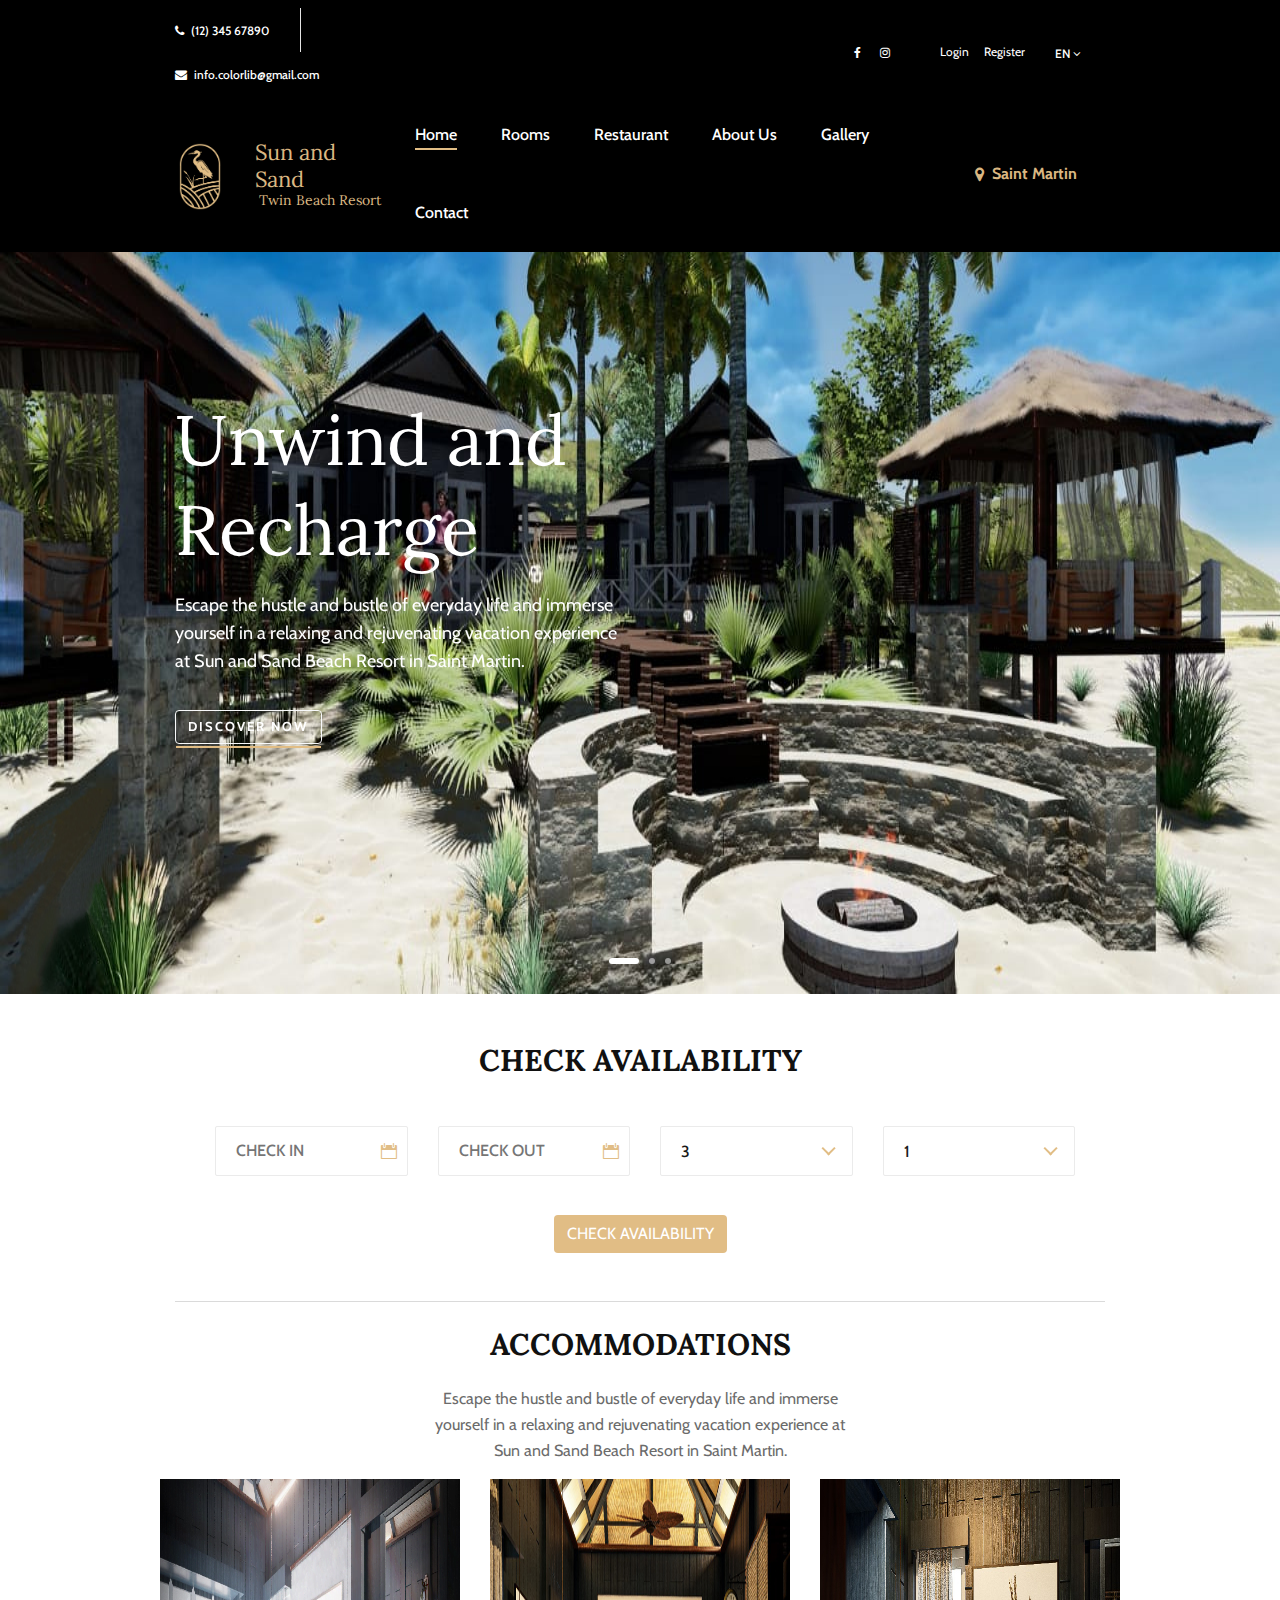
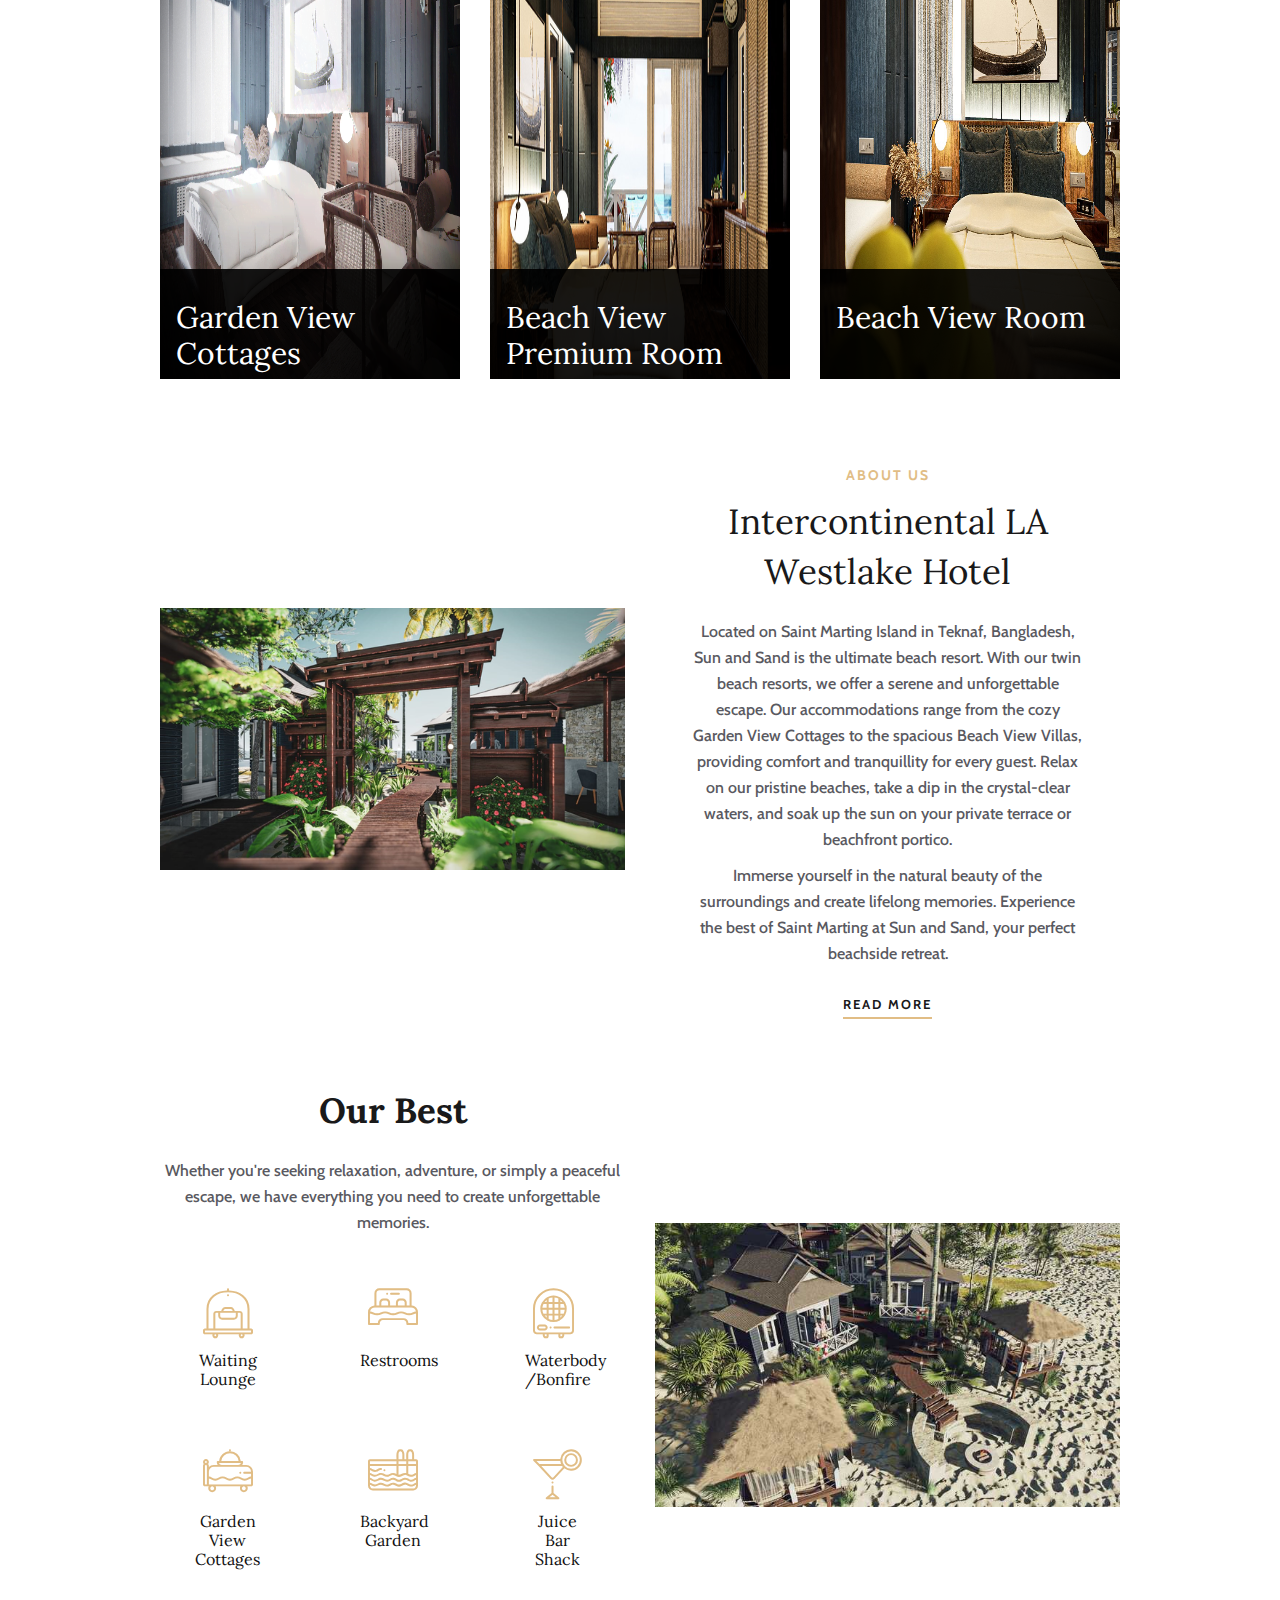
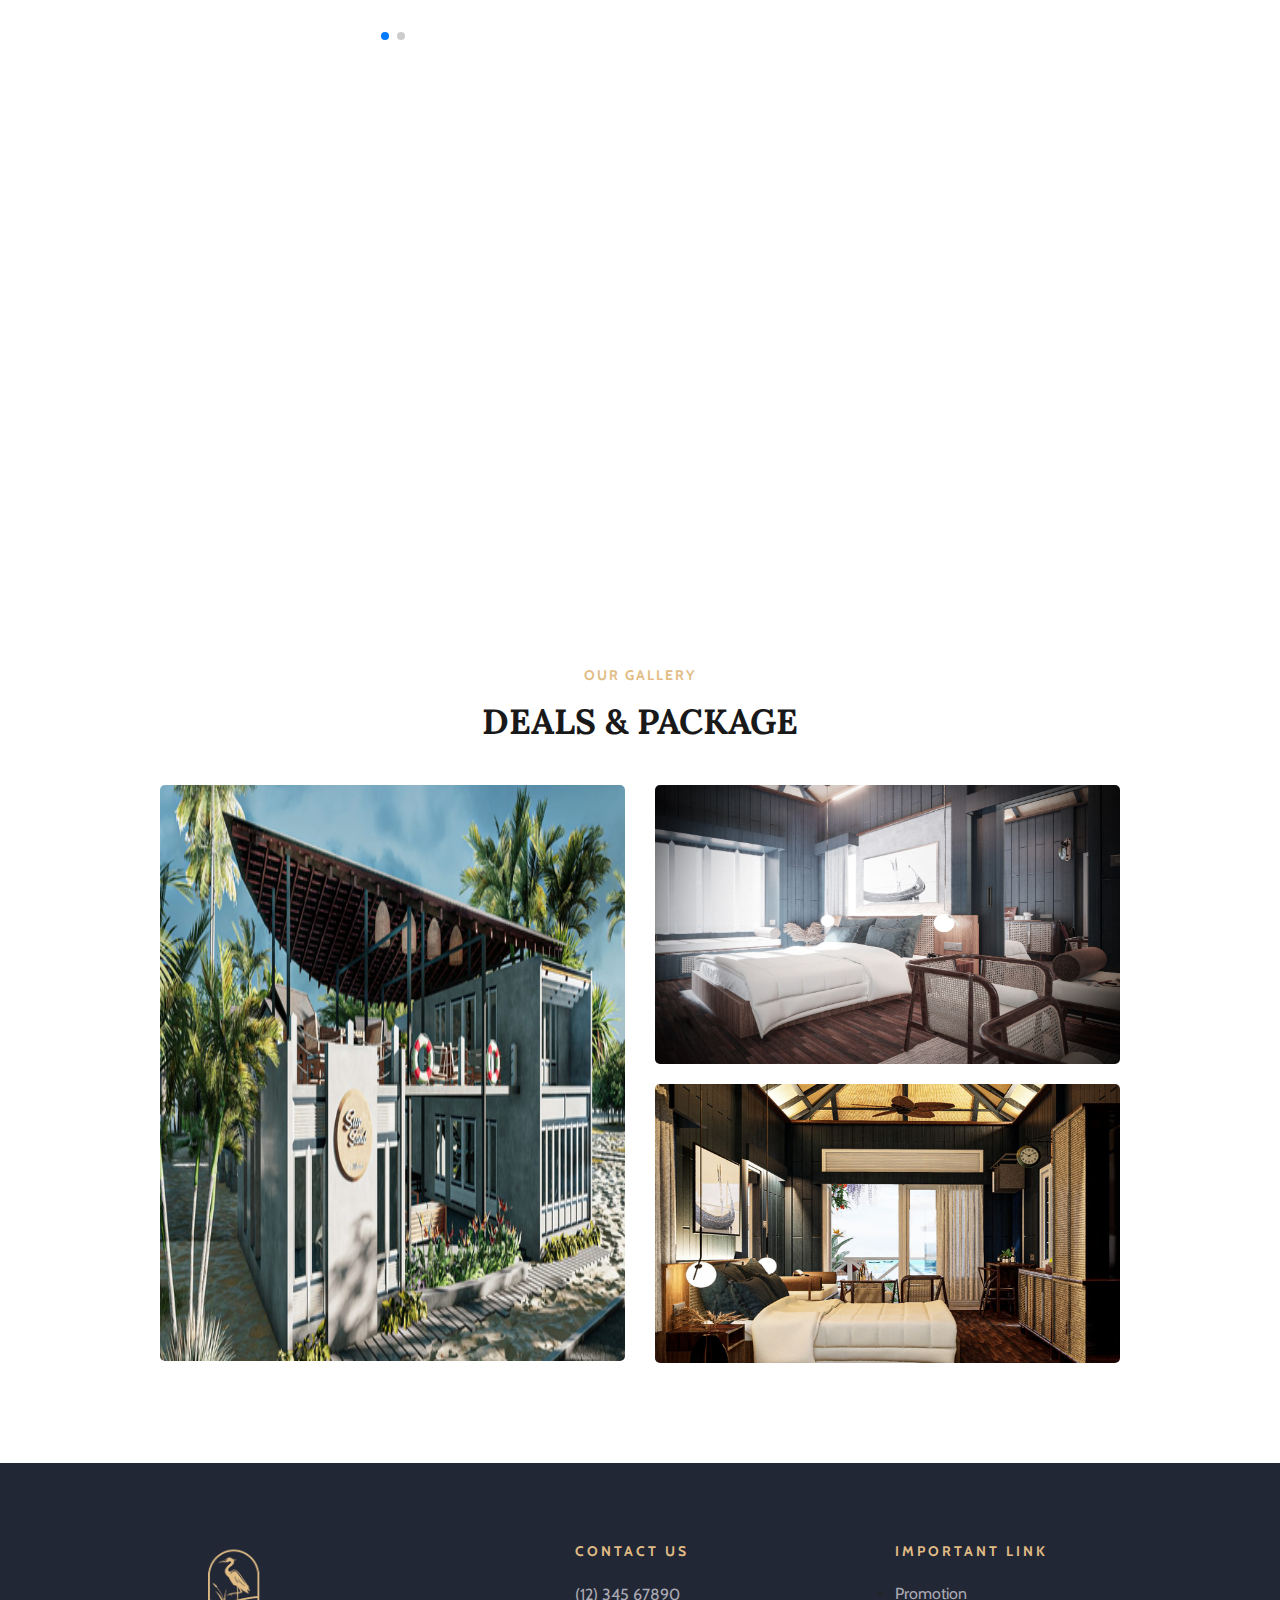
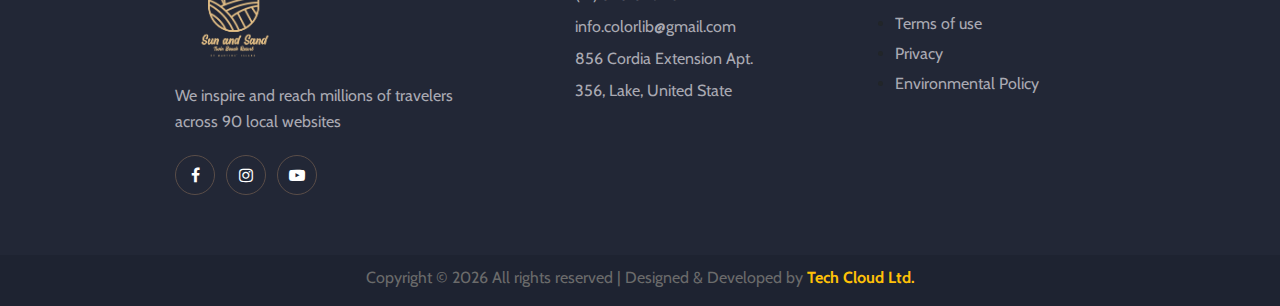
==== index.html @ b7272882 "first commit" ====
<!DOCTYPE html>
<html lang="zxx">
  <head>
    <meta charset="UTF-8" />
    <meta name="description" content="Sona Template" />
    <meta name="keywords" content="Sona, unica, creative, html" />
    <meta name="viewport" content="width=device-width, initial-scale=1.0" />
    <meta http-equiv="X-UA-Compatible" content="ie=edge" />
    <title>Sun & Sand</title>

    <!-- Favicon -->
    <link
      rel="icon"
      type="image/x-icon"
      href="img/LOGO-MAIN_All/LOGO-MAIN_Black2.png"
    />

    <!-- Google Font -->
    <link
      href="https://fonts.googleapis.com/css?family=Lora:400,700&display=swap"
      rel="stylesheet"
    />
    <link
      href="https://fonts.googleapis.com/css?family=Cabin:400,500,600,700&display=swap"
      rel="stylesheet"
    />

    <!-- Css Styles -->
    <link rel="stylesheet" href="css/bootstrap.min.css" type="text/css" />
    <link rel="stylesheet" href="css/font-awesome.min.css" type="text/css" />
    <link rel="stylesheet" href="css/elegant-icons.css" type="text/css" />
    <link rel="stylesheet" href="css/flaticon.css" type="text/css" />
    <link rel="stylesheet" href="css/owl.carousel.min.css" type="text/css" />
    <link rel="stylesheet" href="css/nice-select.css" type="text/css" />
    <link rel="stylesheet" href="css/jquery-ui.min.css" type="text/css" />
    <link rel="stylesheet" href="css/magnific-popup.css" type="text/css" />
    <link rel="stylesheet" href="css/slicknav.min.css" type="text/css" />
    <link rel="stylesheet" href="css/style.css" type="text/css" />

    <!-- Link Swiper's CSS -->
    <link
      rel="stylesheet"
      href="https://cdn.jsdelivr.net/npm/swiper@11/swiper-bundle.min.css"
    />
  </head>

  <body>
    <!-- Page Preloder -->
    <div id="preloder">
      <div class="loader"></div>
    </div>

    <!-- Offcanvas Menu Section Begin -->
    <div class="offcanvas-menu-overlay"></div>
    <div class="canvas-open">
      <i class="icon_menu"></i>
    </div>
    <div class="offcanvas-menu-wrapper">
      <div class="canvas-close">
        <i class="icon_close"></i>
      </div>
      <div class="search-icon search-switch">
        <i class="icon_search"></i>
      </div>
      <div class="header-configure-area">
        <div class="language-option">
          <span>EN <i class="fa fa-angle-down"></i></span>
          <div class="flag-dropdown">
            <ul>
              <li><a href="#">Zi</a></li>
              <li><a href="#">Fr</a></li>
            </ul>
          </div>
        </div>
        <a href="#" class="bk-btn">Booking Now</a>
      </div>
      <nav class="mainmenu mobile-menu">
        <ul>
          <li class="active"><a href="./index.html">Home</a></li>
          <li><a href="./rooms.html">Rooms</a></li>
          <li><a href="./restaurent.html">Restaurant</a></li>
          <li><a href="./about-us.html">About Us</a></li>
          <li><a href="./gallery.html">Gallery</a></li>
          <li><a href="./contact.html">Contact</a></li>
        </ul>
      </nav>
      <div id="mobile-menu-wrap"></div>
      <div class="top-social">
        <a href="#"><i class="fa fa-facebook"></i></a>

        <a href="#"><i class="fa fa-instagram"></i></a>
      </div>
      <ul class="top-widget">
        <li><i class="fa fa-phone"></i> (12) 345 67890</li>
        <li><i class="fa fa-envelope"></i> info.colorlib@gmail.com</li>
      </ul>
    </div>
    <!-- Offcanvas Menu Section End -->

    <!-- Header Section Begin -->
    <header id="header" class="header-section header">
      <div class="canvas-open">
        <i class="icon_menu"></i>
      </div>
      <div class="top-nav pt-2">
        <div class="container">
          <div
            class="row row-cols-1 row-cols-lg-3 justify-content-between align-items-center"
          >
            <div class="col">
              <ul class="tn-left">
                <li><i class="fa fa-phone"></i> (12) 345 67890</li>
                <li><i class="fa fa-envelope"></i> info.colorlib@gmail.com</li>
              </ul>
            </div>
            <div class="col text-center">
              <!-- <div class="logo">
                <a href="./index.html">
                  <img src="img/LOGO-MAIN_All/Icon 60x80-01.png" alt="" />
                </a>
              </div> -->
            </div>
            <div class="col">
              <div class="tn-right">
                <div class="top-social">
                  <a href="#"><i class="fa fa-facebook"></i></a>

                  <a href="#"><i class="fa fa-instagram"></i></a>
                </div>
                <!-- <a href="#" class="bk-btn">Booking Now</a> -->
                <div class="d-flex justify-content-between top-login">
                  <a href="#">Login</a>
                  <a href="#">Register</a>
                </div>
                <div class="language-option">
                  <span>EN <i class="fa fa-angle-down"></i></span>
                  <div class="flag-dropdown">
                    <ul>
                      <li><a href="#">Zi</a></li>
                      <li><a href="#">Fr</a></li>
                    </ul>
                  </div>
                </div>
              </div>
            </div>
          </div>
        </div>
      </div>
      <div class="menu-item">
        <div class="container">
          <div class="row align-items-center menu-container">
            <div class="col-xl-1 d-flex logo-section justify-content-center">
              <div class="logo">
                <a href="./index.html">
                  <img
                    src="img/LOGO-MAIN_All/Icon 60x80-01.png"
                    class="icon-logo"
                    alt=""
                  />
                </a>
              </div>
            </div>
           <div class="col-xl-2 text-logo">
            <a href="./index.html">
              <div class=" d-flex flex-column justify-content-center align-items-center">
               <h4>Sun and Sand</h4>
               <h6>Twin Beach Resort</h6>
              </div>
             </a>
           </div>
            <div class="col-xl-7 ">
              <div class="nav-menu">
                <nav class="mainmenu">
                  <ul>
                    <li class="active"><a href="./index.html">Home</a></li>
                    <li><a href="./rooms.html">Rooms</a></li>
                    <li><a href="./restaurent.html">Restaurant</a></li>
                    <li><a href="./about-us.html">About Us</a></li>
                    <li><a href="./gallery.html">Gallery</a></li>
                    <li><a href="./contact.html">Contact</a></li>
                  </ul>
                </nav>
              </div>
            </div>
            <div class="col-xl-2 location">
              <div class="nav-menu location  d-flex flex-column">
                
                <a href="#" class="d-flex flex-row align-items-center"><i class="fa fa-map-marker mr-2"></i>Saint Martin</a>
              </div>
            </div>
          </div>
        </div>
      </div>
      <!-- <div class="menu-item menu-item2 d-none">
        <div class="container">
          <div class="row align-items-center">
            <div class="col-lg-2">
              <div class="logo">
                <a href="./index.html">
                  <img src="img/LOGO-MAIN_All/Icon 60x80-01.png" alt="" />
                </a>
              </div>
            </div>
            <div class="col-lg-6 mx-auto">
              <div class="nav-menu">
                <nav class="mainmenu">
                  <ul>
                    <li class="active"><a href="./index.html">Home</a></li>
                    <li><a href="./rooms.html">Rooms</a></li>
                    <li><a href="./restaurent.html">Restaurant</a></li>
                    <li><a href="./about-us.html">About Us</a></li>
                    <li><a href="./gallery.html">Gallery</a></li>
                    <li><a href="./contact.html">Contact</a></li>
                  </ul>
                </nav>
              </div>
            </div>
            <div class="col-lg-3 booking-btn">
              <div class="nav-menu btn">
                <a href="#" class="bk-btn">Booking Now</a>
              </div>
            </div>
          </div>
        </div>
      </div> -->
    </header>
    <!-- Header End -->

    <!-- Hero Section Begin -->
    <section class="hero-section">
      <div class="container">
        <div class="row">
          <div class="col-lg-6">
            <div class="hero-text">
              <h1>Unwind and Recharge</h1>
              <p>
                Escape the hustle and bustle of everyday life and immerse
                yourself in a relaxing and rejuvenating vacation experience at
                Sun and Sand Beach Resort in Saint Martin.
              </p>
              <a href="#" class="primary-btn btn btn-outline-light">Discover Now</a>
            </div>
          </div>
        </div>
      </div>
      <div class="hero-slider owl-carousel">
        <div class="hs-item set-bg" data-setbg="img/hero/banner5.jpg"></div>
        <div class="hs-item set-bg" data-setbg="img/hero/banner4.jpg"></div>
        <div class="hs-item set-bg" data-setbg="img/hero/banner3.jpg"></div>
      </div>
    </section>
    <!-- Hero Section End -->

    <!-- CHECK AVAILABILITY Start -->
    <section class="available-section py-5 container">
      <div class="text-center">
        <!-- <i class="fa fa-check p-2 mb-3"></i> -->
        <h3 class="font-weight-bold">CHECK AVAILABILITY</h3>
      </div>

      <div class="room-booking pt-5">
        <form
          action="#"
          class="row row-cols-1 row-cols-sm-1 row-cols-md-2 row-cols-xl-4"
        >
          <div class="check-date col">
            <input
              type="text"
              placeholder="Check In"
              class="date-input"
              id="date-in"
            />
            <i class="icon_calendar pr-2"></i>
          </div>
          <div class="check-date col">
            <input
              type="text"
              placeholder="Check Out"
              class="date-input"
              id="date-out"
            />
            <i class="icon_calendar pr-2"></i>
          </div>
          <div class="select-option col">
            <select id="guest">
              <option value="">1</option>
              <option value="">2</option>
              <option selected value="">3</option>
            </select>
          </div>
          <div class="select-option col">
            <select id="room">
              <option value="">1</option>
              <option value="">2</option>
              <option value="">3</option>
            </select>
          </div>
        </form>
      </div>

      <div class="container pt-4">
        <div class="text-center">
          <button type="submit" class="btn check-btn text-center">
            CHECK AVAILABILITY
          </button>
        </div>
      </div>
    </section>
    <!-- CHECK AVAILABILITY End -->

    <!-- Services Section End -->
    <!-- <section class="services-section spad">
      <div class="container">
        <div class="row">
          <div class="col-lg-12">
            <div class="section-title">
              <span>What We Do</span>
              <h2>Discover Our Services</h2>
            </div>
          </div>
        </div>
        <div class="row">
          <div class="col-lg-4 col-sm-6">
            <div class="service-item">
              <i class="flaticon-036-parking"></i>
              <h4>Travel Plan</h4>
              <p>
                Lorem ipsum dolor sit amet, consectetur adipisicing elit, sed do
                eiusmod tempor incididunt ut labore et dolore magna.
              </p>
            </div>
          </div>
          <div class="col-lg-4 col-sm-6">
            <div class="service-item">
              <i class="flaticon-033-dinner"></i>
              <h4>Catering Service</h4>
              <p>
                Lorem ipsum dolor sit amet, consectetur adipisicing elit, sed do
                eiusmod tempor incididunt ut labore et dolore magna.
              </p>
            </div>
          </div>
          <div class="col-lg-4 col-sm-6">
            <div class="service-item">
              <i class="flaticon-026-bed"></i>
              <h4>Babysitting</h4>
              <p>
                Lorem ipsum dolor sit amet, consectetur adipisicing elit, sed do
                eiusmod tempor incididunt ut labore et dolore magna.
              </p>
            </div>
          </div>
          <div class="col-lg-4 col-sm-6">
            <div class="service-item">
              <i class="flaticon-024-towel"></i>
              <h4>Laundry</h4>
              <p>
                Lorem ipsum dolor sit amet, consectetur adipisicing elit, sed do
                eiusmod tempor incididunt ut labore et dolore magna.
              </p>
            </div>
          </div>
          <div class="col-lg-4 col-sm-6">
            <div class="service-item">
              <i class="flaticon-044-clock-1"></i>
              <h4>Hire Driver</h4>
              <p>
                Lorem ipsum dolor sit amet, consectetur adipisicing elit, sed do
                eiusmod tempor incididunt ut labore et dolore magna.
              </p>
            </div>
          </div>
          <div class="col-lg-4 col-sm-6">
            <div class="service-item">
              <i class="flaticon-012-cocktail"></i>
              <h4>Bar & Drink</h4>
              <p>
                Lorem ipsum dolor sit amet, consectetur adipisicing elit, sed do
                eiusmod tempor incididunt ut labore et dolore magna.
              </p>
            </div>
          </div>
        </div>
      </div>
    </section> -->
    <!-- Services Section End -->

    <!-- Home Room Section Begin -->
    <section class="hp-room-section mx-auto container">
      <div class="text-center room-content">
        <h3 class="font-weight-bold py-4">ACCOMMODATIONS</h3>
        <p class="col-md-8 col-lg-6 mx-auto">
          Escape the hustle and bustle of everyday life and immerse yourself in
          a relaxing and rejuvenating vacation experience at Sun and Sand Beach
          Resort in Saint Martin.
        </p>
      </div>
      <div class="">
        <div class="hp-room-items">
          <div class="row row-cols-1 row-cols-md-1 row-cols-lg-2 row-cols-xl-3">
            <div class="col h-100">
              <div
                class="hp-room-item mb-4 set-bg"
                data-setbg="img/room/room1.png"
              >
                <div class="hr-text pb-xl-5 px-3">
                  <h3>Garden View Cottages</h3>
                  <!-- <h2 class="pb-3">199$<span>/Pernight</span></h2> -->
                  <p class="text-center">
                    Experience true luxury in our Garden View Cottages. Each
                    cottage offers a comfortable stay with double beds and the
                    option to add guest beds for extra convenience. Enjoy the
                    tranquility of the backyard garden and indulge in the
                    attached semi-outdoor bathroom. Perfect for 2-4 guests,
                    these cottages provide a serene and relaxing escape.
                  </p>
                  <a href="room-details.html" class="primary-btn"
                    >More Details</a
                  >
                </div>
              </div>
            </div>
            <div class="col">
              <div
                class="hp-room-item mb-4 set-bg"
                data-setbg="img/room/r8.jpeg"
              >
                <div class="hr-text pb-xl-5 px-3">
                  <h3>Beach View Premium Room</h3>
                  <!-- <h2 class="pb-3">198$<span>/Pernight</span></h2> -->
                  <p class="text-center">
                    Step into paradise with our Beach View Premium Room. These
                    spacious villas are designed to provide the utmost comfort
                    and luxury. Relax in the king-sized beds, unwind in the
                    dedicated living area, and soak up the breathtaking views
                    from the terraces or beachfront porticos. The attached
                    semi-outdoor bathroom offers a unique and refreshing
                    experience. Ideal for 2-4 guests, our Beach View Villas
                    guarantee a memorable stay.
                  </p>
                  <a href="room-details.html" class="primary-btn"
                    >More Details</a
                  >
                </div>
              </div>
            </div>
            <div class="col">
              <div
                class="hp-room-item mb-4 set-bg"
                data-setbg="img/room/r6.jpeg"
              >
                <div class="hr-text pb-xl-5 px-3">
                  <h3>Beach View Room</h3>
                  <!-- <h2 class="pb-3">159$<span>/Pernight</span></h2> -->
                  <p class="text-center">
                    Step into paradise with our Beach View Room. These spacious
                    villas are designed to provide the utmost comfort and
                    luxury. Relax in the king-sized beds, unwind in the
                    dedicated living area, and soak up the breathtaking views
                    from the terraces or beachfront porticos. The attached
                    semi-outdoor bathroom offers a unique and refreshing
                    experience. Ideal for 2-4 guests, our Beach View Villas
                    guarantee a memorable stay.
                  </p>
                  <a href="room-details.html" class="primary-btn"
                    >More Details</a
                  >
                </div>
              </div>
            </div>

            <!-- <div class="col">
              <div
                class="hp-room-item mb-4 set-bg"
                data-setbg="img/room/room-b4.jpg"
              >
                <div class="hr-text pb-xl-5 px-3">
                  <h3>Cuttle Fish Shack</h3>
                  <h2 class="pb-3">299$<span>/Pernight</span></h2>
                  <p class="text-center">
                    Experience the charm and comfort of coastal living in our
                    Cuttle Fish Shack. This cozy accommodation not only offers a
                    reception area and a waiting lounge but also a restaurant
                    dining space for your convenience. With separate dry and wet
                    kitchens, it's perfect for satisfying your culinary needs.
                    Immerse yourself in the perfect blend of relaxation and
                    indulgence at our delightful seaside retreat.
                  </p>
                  <a href="room-details.html" class="primary-btn"
                    >More Details</a
                  >
                </div>
              </div>
            </div>
            <div class="col">
              <div
                class="hp-room-item mb-4 set-bg"
                data-setbg="img/room/room-b3.jpg"
              >
                <div class="hr-text pb-xl-5 px-3">
                  <h3>Juice Bar Shack</h3>
                  <h2 class="pb-3">198$<span>/Pernight</span></h2>
                  <p class="text-center">
                    Quench your thirst and revitalize your senses at our vibrant
                    Juice Bar Shack. Indulge in a variety of refreshing and
                    nutritious beverages made from the freshest ingredients.
                    Whether you're in need of a morning pick-me-up or a mid-day
                    refresher, our Juice Bar Shack is the perfect spot to
                    recharge and rejuvenate.
                  </p>
                  <a href="room-details.html" class="primary-btn"
                    >More Details</a
                  >
                </div>
              </div>
            </div>
            <div class="col">
              <div
                class="hp-room-item mb-4 set-bg"
                data-setbg="img/room/room-b4.jpg"
              >
                <div class="hr-text pb-xl-5 px-3">
                  <h3>Beachfront Amenities</h3>
                  <h2 class="pb-3">299$<span>/Pernight</span></h2>
                  <p class="text-center">
                    Immerse yourself in the beauty of our beachfront amenities.
                    From charming pavilions to picturesque photo-props, we have
                    created the perfect backdrop for your beachside escape. As
                    the sun sets, the night lighting adds a touch of enchantment
                    to the surroundings. Take a leisurely stroll amidst the
                    beautifully landscaped props and create lasting memories in
                    this idyllic setting.
                  </p>
                  <a href="room-details.html" class="primary-btn"
                    >More Details</a
                  >
                </div>
              </div>
            </div> -->
          </div>
        </div>
      </div>
    </section>
    <!-- Home Room Section End -->

    <!-- About Us Section Begin -->
    <section class="about-section spad">
      <div class="container p-0">
        <div class="row align-items-center">
          <div class="col-lg-6">
            <div class="about-pic">
              <div class="row">
                <div class="col-sm-12 w-100">
                  <div class="image-container">
                    <img
                      src="img/room/about.png "
                      alt="Your Image"
                      class="zoom-image"
                    />
                  </div>
                </div>
              </div>
            </div>
          </div>
          <div class="col-lg-6">
            <div class="about-text">
              <div class="section-title">
                <span>About Us</span>
                <h2>Intercontinental LA <br />Westlake Hotel</h2>
              </div>
              <p class="f-para">
                Located on Saint Marting Island in Teknaf, Bangladesh, Sun and
                Sand is the ultimate beach resort. With our twin beach resorts,
                we offer a serene and unforgettable escape. Our accommodations
                range from the cozy Garden View Cottages to the spacious Beach
                View Villas, providing comfort and tranquillity for every guest.
                Relax on our pristine beaches, take a dip in the crystal-clear
                waters, and soak up the sun on your private terrace or
                beachfront portico.
              </p>
              <p class="s-para">
                Immerse yourself in the natural beauty of the surroundings and
                create lifelong memories. Experience the best of Saint Marting
                at Sun and Sand, your perfect beachside retreat.
              </p>
              <a href="#" class="primary-btn about-btn">Read More</a>
            </div>
          </div>
        </div>
      </div>
    </section>
    <!-- About Us Section End -->

    <!-- Our Best Start  -->

    <section class="ourbest-section spad">
      <div class="container p-0">
        <div class="row align-items-center">
          <div class="col-lg-6">
            <div class="ourbest-text">
              <div class="section-title">
                <h2 class="font-weight-bold">Our Best</h2>
              </div>
              <p class="f-para">
                Whether you're seeking relaxation, adventure, or simply a
                peaceful escape, we have everything you need to create
                unforgettable memories.
              </p>

              <div>
                <!-- Swiper -->
                <div class="swiper mySwiper w-100">
                  <div class="swiper-wrapper mb-5">
                    <div class="swiper-slide">
                      <div class="row justify-content-between">
                        <div class="col-4">
                          <div class="service-item">
                            <i class="flaticon-001-luggage"></i>
                            <h6>Waiting Lounge</h6>
                          </div>
                        </div>
                        <div class="col-4">
                          <div class="service-item">
                            <i class="flaticon-026-bed"></i>
                            <h6>Restrooms</h6>
                          </div>
                        </div>
                        <div class="col-4">
                          <div class="service-item">
                            <i class="flaticon-008-heater"></i>
                            <h6>Waterbody /Bonfire</h6>
                          </div>
                        </div>
                        <div class="col-4">
                          <div class="service-item">
                            <i class="flaticon-043-room-service"></i>
                            <h6>Garden View Cottages</h6>
                          </div>
                        </div>
                        <div class="col-4">
                          <div class="service-item">
                            <i class="flaticon-007-swimming-pool"></i>
                            <h6>Backyard Garden</h6>
                          </div>
                        </div>
                        <div class="col-4">
                          <div class="service-item">
                            <i class="flaticon-012-cocktail"></i>
                            <h6>Juice Bar Shack</h6>
                          </div>
                        </div>
                      </div>
                    </div>
                    <div class="swiper-slide">
                      <div class="row">
                        <div class="col-4">
                          <div class="service-item">
                            <i class="flaticon-043-room-service"></i>
                            <h6>Beach View Villas</h6>
                          </div>
                        </div>
                        <div class="col-4">
                          <div class="service-item">
                            <i class="flaticon-026-bed"></i>
                            <h6>Double beds</h6>
                          </div>
                        </div>
                        <div class="col-4">
                          <div class="service-item">
                            <i class="flaticon-026-bed"></i>
                            <h6>King Sized beds</h6>
                          </div>
                        </div>
                        <div class="col-4">
                          <div class="service-item">
                            <i class="flaticon-017-sunbed"></i>
                            <h6>Beach front porticoes</h6>
                          </div>
                        </div>
                        <div class="col-4">
                          <div class="service-item">
                            <i class="flaticon-029-wifi"></i>
                            <h6>Wi-Fi Connectivity</h6>
                          </div>
                        </div>
                        <div class="col-4">
                          <div class="service-item">
                            <i class="flaticon-009-cctv"></i>
                            <h6>24/7 Security</h6>
                          </div>
                        </div>
                      </div>
                    </div>
                  </div>

                  <div class="swiper-pagination mt-4"></div>
                </div>
              </div>
            </div>
          </div>
          <div class="col-lg-6">
            <div class="ourbest-pic">
              <div class="row">
                <div class="col-sm-12 w-100">
                  <div class="image-container">
                    <img
                      src="img/room/best.jpeg"
                      alt="Your Image"
                      class="zoom-image"
                    />
                  </div>
                </div>
              </div>
            </div>
          </div>
        </div>
      </div>
    </section>
    <!-- Our Best End -->

    <!-- Video Section Start -->
    <section
      class="video-section set-bg mt-5"
      data-setbg="img/gallery/img1.jpg"
    >
      <div class="container pt-5">
        <div class="row">
          <div class="col-lg-12">
            <div class="video-text">
              <a
                href="https://www.youtube.com/watch?v=EzKkl64rRbM"
                class="play-btn video-popup"
              ></a>
            </div>
          </div>
        </div>
      </div>
    </section>

    <!-- Video Section End -->

    <!-- Gallery Section Begin -->
    <section class="gallery-section spad">
      <div class="container p-0">
        <div class="row">
          <div class="col-lg-12">
            <div class="section-title">
              <span>Our Gallery</span>
              <h2 class="font-weight-bold">DEALS & PACKAGE</h2>
            </div>
          </div>
        </div>
        <div class="row">
          <div class="col-lg-6">
            <div
              class="gallery-item large-item set-bg"
              data-setbg="img/room/r13.jpeg"
            >
              <div class="gi-text">
                <h3>Room Luxury</h3>
              </div>
            </div>
          </div>
          <div class="col-lg-6">
            <div class="gallery-item set-bg" data-setbg="img/room/r11.jpeg">
              <div class="gi-text">
                <h3>Room Luxury</h3>
              </div>
            </div>
            <div class="row">
              <div class="col-lg-12">
                <div class="gallery-item set-bg" data-setbg="img/room/r8.jpeg">
                  <div class="gi-text">
                    <h3>Room Luxury</h3>
                  </div>
                </div>
              </div>
            </div>
          </div>
        </div>
      </div>
    </section>
    <!-- Gallery Section End -->

    <!-- Footer Section Begin -->
    <footer class="footer-section">
      <div class="container">
        <div class="footer-text">
          <div class="row">
            <div class="col-lg-4">
              <div class="ft-about">
                <div class="logo">
                  <a href="#">
                    <img
                      src="img/LOGO-MAIN_All/Branding Study_Sun and Sand-02.png"
                      alt=""
                    />
                  </a>
                </div>
                <p>
                  We inspire and reach millions of travelers<br />
                  across 90 local websites
                </p>
                <div class="fa-social">
                  <a href="#"><i class="fa fa-facebook"></i></a>

                  <a href="#"><i class="fa fa-instagram"></i></a>
                  <a href="#"><i class="fa fa-youtube-play"></i></a>
                </div>
              </div>
            </div>
            <div class="col-lg-3 offset-lg-1">
              <div class="ft-contact">
                <h6>Contact Us</h6>
                <ul>
                  <li>(12) 345 67890</li>
                  <li>info.colorlib@gmail.com</li>
                  <li>856 Cordia Extension Apt. 356, Lake, United State</li>
                </ul>
              </div>
            </div>
            <div class="col-lg-3 offset-lg-1">
              <div class="ft-newslatter">
                <h6>Important Link</h6>
                <ul>
                  <li><a href="promotion.html">Promotion</a></li>
                  <li><a href="#">Terms of use</a></li>
                  <li><a href="#">Privacy</a></li>
                  <li><a href="#">Environmental Policy</a></li>
                </ul>
              </div>
            </div>
          </div>
        </div>
      </div>
      <div class="copyright-option">
        <div class="container">
          <div class="row justify-content-center">
            <div class="col">
              <div class="copyright-text text-center">
                <p>
                  Copyright &copy;
                  <script>
                    document.write(new Date().getFullYear());
                  </script>
                  All rights reserved | Designed & Developed by
                  <strong
                    ><a
                      href="https://techcloudltd.com/"
                      class="text-warning"
                      target="_blank"
                      >Tech Cloud Ltd.</a
                    ></strong
                  >
                </p>
              </div>
            </div>
          </div>
        </div>
      </div>
    </footer>
    <!-- Footer Section End -->

    <!-- Search model Begin -->
    <div class="search-model">
      <div class="h-100 d-flex align-items-center justify-content-center">
        <div class="search-close-switch"><i class="icon_close"></i></div>
        <form class="search-model-form">
          <input type="text" id="search-input" placeholder="Search here....." />
        </form>
      </div>
    </div>
    <!-- Search model end -->

    <!-- Swiper JS -->
    <script src="https://cdn.jsdelivr.net/npm/swiper@11/swiper-bundle.min.js"></script>

    <!-- Js Plugins -->
    <script src="js/jquery-3.3.1.min.js"></script>
    <script src="js/bootstrap.min.js"></script>
    <script src="js/jquery.magnific-popup.min.js"></script>
    <script src="js/jquery.nice-select.min.js"></script>
    <script src="js/jquery-ui.min.js"></script>
    <script src="js/jquery.slicknav.js"></script>
    <script src="js/owl.carousel.min.js"></script>
    <script src="js/main.js"></script>

    <script src="https://cdn.jsdelivr.net/npm/bootstrap@5.3.0/dist/js/bootstrap.bundle.min.js"></script>
  </body>
</html>
---- css/elegant-icons.css ----
@font-face {
	font-family: 'ElegantIcons';
	src:url('../fonts/ElegantIcons.eot');
	src:url('../fonts/ElegantIcons.eot?#iefix') format('embedded-opentype'),
		url('../fonts/ElegantIcons.woff') format('woff'),
		url('../fonts/ElegantIcons.ttf') format('truetype'),
		url('../fonts/ElegantIcons.svg#ElegantIcons') format('svg');
	font-weight: normal;
	font-style: normal;
}

/* Use the following CSS code if you want to use data attributes for inserting your icons */
[data-icon]:before {
	font-family: 'ElegantIcons';
	content: attr(data-icon);
	speak: none;
	font-weight: normal;
	font-variant: normal;
	text-transform: none;
	line-height: 1;
	-webkit-font-smoothing: antialiased;
	-moz-osx-font-smoothing: grayscale;
}

/* Use the following CSS code if you want to have a class per icon */
/*
Instead of a list of all class selectors,
you can use the generic selector below, but it's slower:
[class*="your-class-prefix"] {
*/
.arrow_up, .arrow_down, .arrow_left, .arrow_right, .arrow_left-up, .arrow_right-up, .arrow_right-down, .arrow_left-down, .arrow-up-down, .arrow_up-down_alt, .arrow_left-right_alt, .arrow_left-right, .arrow_expand_alt2, .arrow_expand_alt, .arrow_condense, .arrow_expand, .arrow_move, .arrow_carrot-up, .arrow_carrot-down, .arrow_carrot-left, .arrow_carrot-right, .arrow_carrot-2up, .arrow_carrot-2down, .arrow_carrot-2left, .arrow_carrot-2right, .arrow_carrot-up_alt2, .arrow_carrot-down_alt2, .arrow_carrot-left_alt2, .arrow_carrot-right_alt2, .arrow_carrot-2up_alt2, .arrow_carrot-2down_alt2, .arrow_carrot-2left_alt2, .arrow_carrot-2right_alt2, .arrow_triangle-up, .arrow_triangle-down, .arrow_triangle-left, .arrow_triangle-right, .arrow_triangle-up_alt2, .arrow_triangle-down_alt2, .arrow_triangle-left_alt2, .arrow_triangle-right_alt2, .arrow_back, .icon_minus-06, .icon_plus, .icon_close, .icon_check, .icon_minus_alt2, .icon_plus_alt2, .icon_close_alt2, .icon_check_alt2, .icon_zoom-out_alt, .icon_zoom-in_alt, .icon_search, .icon_box-empty, .icon_box-selected, .icon_minus-box, .icon_plus-box, .icon_box-checked, .icon_circle-empty, .icon_circle-slelected, .icon_stop_alt2, .icon_stop, .icon_pause_alt2, .icon_pause, .icon_menu, .icon_menu-square_alt2, .icon_menu-circle_alt2, .icon_ul, .icon_ol, .icon_adjust-horiz, .icon_adjust-vert, .icon_document_alt, .icon_documents_alt, .icon_pencil, .icon_pencil-edit_alt, .icon_pencil-edit, .icon_folder-alt, .icon_folder-open_alt, .icon_folder-add_alt, .icon_info_alt, .icon_error-oct_alt, .icon_error-circle_alt, .icon_error-triangle_alt, .icon_question_alt2, .icon_question, .icon_comment_alt, .icon_chat_alt, .icon_vol-mute_alt, .icon_volume-low_alt, .icon_volume-high_alt, .icon_quotations, .icon_quotations_alt2, .icon_clock_alt, .icon_lock_alt, .icon_lock-open_alt, .icon_key_alt, .icon_cloud_alt, .icon_cloud-upload_alt, .icon_cloud-download_alt, .icon_image, .icon_images, .icon_lightbulb_alt, .icon_gift_alt, .icon_house_alt, .icon_genius, .icon_mobile, .icon_tablet, .icon_laptop, .icon_desktop, .icon_camera_alt, .icon_mail_alt, .icon_cone_alt, .icon_ribbon_alt, .icon_bag_alt, .icon_creditcard, .icon_cart_alt, .icon_paperclip, .icon_tag_alt, .icon_tags_alt, .icon_trash_alt, .icon_cursor_alt, .icon_mic_alt, .icon_compass_alt, .icon_pin_alt, .icon_pushpin_alt, .icon_map_alt, .icon_drawer_alt, .icon_toolbox_alt, .icon_book_alt, .icon_calendar, .icon_film, .icon_table, .icon_contacts_alt, .icon_headphones, .icon_lifesaver, .icon_piechart, .icon_refresh, .icon_link_alt, .icon_link, .icon_loading, .icon_blocked, .icon_archive_alt, .icon_heart_alt, .icon_star_alt, .icon_star-half_alt, .icon_star, .icon_star-half, .icon_tools, .icon_tool, .icon_cog, .icon_cogs, .arrow_up_alt, .arrow_down_alt, .arrow_left_alt, .arrow_right_alt, .arrow_left-up_alt, .arrow_right-up_alt, .arrow_right-down_alt, .arrow_left-down_alt, .arrow_condense_alt, .arrow_expand_alt3, .arrow_carrot_up_alt, .arrow_carrot-down_alt, .arrow_carrot-left_alt, .arrow_carrot-right_alt, .arrow_carrot-2up_alt, .arrow_carrot-2dwnn_alt, .arrow_carrot-2left_alt, .arrow_carrot-2right_alt, .arrow_triangle-up_alt, .arrow_triangle-down_alt, .arrow_triangle-left_alt, .arrow_triangle-right_alt, .icon_minus_alt, .icon_plus_alt, .icon_close_alt, .icon_check_alt, .icon_zoom-out, .icon_zoom-in, .icon_stop_alt, .icon_menu-square_alt, .icon_menu-circle_alt, .icon_document, .icon_documents, .icon_pencil_alt, .icon_folder, .icon_folder-open, .icon_folder-add, .icon_folder_upload, .icon_folder_download, .icon_info, .icon_error-circle, .icon_error-oct, .icon_error-triangle, .icon_question_alt, .icon_comment, .icon_chat, .icon_vol-mute, .icon_volume-low, .icon_volume-high, .icon_quotations_alt, .icon_clock, .icon_lock, .icon_lock-open, .icon_key, .icon_cloud, .icon_cloud-upload, .icon_cloud-download, .icon_lightbulb, .icon_gift, .icon_house, .icon_camera, .icon_mail, .icon_cone, .icon_ribbon, .icon_bag, .icon_cart, .icon_tag, .icon_tags, .icon_trash, .icon_cursor, .icon_mic, .icon_compass, .icon_pin, .icon_pushpin, .icon_map, .icon_drawer, .icon_toolbox, .icon_book, .icon_contacts, .icon_archive, .icon_heart, .icon_profile, .icon_group, .icon_grid-2x2, .icon_grid-3x3, .icon_music, .icon_pause_alt, .icon_phone, .icon_upload, .icon_download, .social_facebook, .social_twitter, .social_pinterest, .social_googleplus, .social_tumblr, .social_tumbleupon, .social_wordpress, .social_instagram, .social_dribbble, .social_vimeo, .social_linkedin, .social_rss, .social_deviantart, .social_share, .social_myspace, .social_skype, .social_youtube, .social_picassa, .social_googledrive, .social_flickr, .social_blogger, .social_spotify, .social_delicious, .social_facebook_circle, .social_twitter_circle, .social_pinterest_circle, .social_googleplus_circle, .social_tumblr_circle, .social_stumbleupon_circle, .social_wordpress_circle, .social_instagram_circle, .social_dribbble_circle, .social_vimeo_circle, .social_linkedin_circle, .social_rss_circle, .social_deviantart_circle, .social_share_circle, .social_myspace_circle, .social_skype_circle, .social_youtube_circle, .social_picassa_circle, .social_googledrive_alt2, .social_flickr_circle, .social_blogger_circle, .social_spotify_circle, .social_delicious_circle, .social_facebook_square, .social_twitter_square, .social_pinterest_square, .social_googleplus_square, .social_tumblr_square, .social_stumbleupon_square, .social_wordpress_square, .social_instagram_square, .social_dribbble_square, .social_vimeo_square, .social_linkedin_square, .social_rss_square, .social_deviantart_square, .social_share_square, .social_myspace_square, .social_skype_square, .social_youtube_square, .social_picassa_square, .social_googledrive_square, .social_flickr_square, .social_blogger_square, .social_spotify_square, .social_delicious_square, .icon_printer, .icon_calulator, .icon_building, .icon_floppy, .icon_drive, .icon_search-2, .icon_id, .icon_id-2, .icon_puzzle, .icon_like, .icon_dislike, .icon_mug, .icon_currency, .icon_wallet, .icon_pens, .icon_easel, .icon_flowchart, .icon_datareport, .icon_briefcase, .icon_shield, .icon_percent, .icon_globe, .icon_globe-2, .icon_target, .icon_hourglass, .icon_balance, .icon_rook, .icon_printer-alt, .icon_calculator_alt, .icon_building_alt, .icon_floppy_alt, .icon_drive_alt, .icon_search_alt, .icon_id_alt, .icon_id-2_alt, .icon_puzzle_alt, .icon_like_alt, .icon_dislike_alt, .icon_mug_alt, .icon_currency_alt, .icon_wallet_alt, .icon_pens_alt, .icon_easel_alt, .icon_flowchart_alt, .icon_datareport_alt, .icon_briefcase_alt, .icon_shield_alt, .icon_percent_alt, .icon_globe_alt, .icon_clipboard {
	font-family: 'ElegantIcons';
	speak: none;
	font-style: normal;
	font-weight: normal;
	font-variant: normal;
	text-transform: none;
	line-height: 1;
	-webkit-font-smoothing: antialiased;
}
.arrow_up:before {
	content: "\21";
}
.arrow_down:before {
	content: "\22";
}
.arrow_left:before {
	content: "\23";
}
.arrow_right:before {
	content: "\24";
}
.arrow_left-up:before {
	content: "\25";
}
.arrow_right-up:before {
	content: "\26";
}
.arrow_right-down:before {
	content: "\27";
}
.arrow_left-down:before {
	content: "\28";
}
.arrow-up-down:before {
	content: "\29";
}
.arrow_up-down_alt:before {
	content: "\2a";
}
.arrow_left-right_alt:before {
	content: "\2b";
}
.arrow_left-right:before {
	content: "\2c";
}
.arrow_expand_alt2:before {
	content: "\2d";
}
.arrow_expand_alt:before {
	content: "\2e";
}
.arrow_condense:before {
	content: "\2f";
}
.arrow_expand:before {
	content: "\30";
}
.arrow_move:before {
	content: "\31";
}
.arrow_carrot-up:before {
	content: "\32";
}
.arrow_carrot-down:before {
	content: "\33";
}
.arrow_carrot-left:before {
	content: "\34";
}
.arrow_carrot-right:before {
	content: "\35";
}
.arrow_carrot-2up:before {
	content: "\36";
}
.arrow_carrot-2down:before {
	content: "\37";
}
.arrow_carrot-2left:before {
	content: "\38";
}
.arrow_carrot-2right:before {
	content: "\39";
}
.arrow_carrot-up_alt2:before {
	content: "\3a";
}
.arrow_carrot-down_alt2:before {
	content: "\3b";
}
.arrow_carrot-left_alt2:before {
	content: "\3c";
}
.arrow_carrot-right_alt2:before {
	content: "\3d";
}
.arrow_carrot-2up_alt2:before {
	content: "\3e";
}
.arrow_carrot-2down_alt2:before {
	content: "\3f";
}
.arrow_carrot-2left_alt2:before {
	content: "\40";
}
.arrow_carrot-2right_alt2:before {
	content: "\41";
}
.arrow_triangle-up:before {
	content: "\42";
}
.arrow_triangle-down:before {
	content: "\43";
}
.arrow_triangle-left:before {
	content: "\44";
}
.arrow_triangle-right:before {
	content: "\45";
}
.arrow_triangle-up_alt2:before {
	content: "\46";
}
.arrow_triangle-down_alt2:before {
	content: "\47";
}
.arrow_triangle-left_alt2:before {
	content: "\48";
}
.arrow_triangle-right_alt2:before {
	content: "\49";
}
.arrow_back:before {
	content: "\4a";
}
.icon_minus-06:before {
	content: "\4b";
}
.icon_plus:before {
	content: "\4c";
}
.icon_close:before {
	content: "\4d";
}
.icon_check:before {
	content: "\4e";
}
.icon_minus_alt2:before {
	content: "\4f";
}
.icon_plus_alt2:before {
	content: "\50";
}
.icon_close_alt2:before {
	content: "\51";
}
.icon_check_alt2:before {
	content: "\52";
}
.icon_zoom-out_alt:before {
	content: "\53";
}
.icon_zoom-in_alt:before {
	content: "\54";
}
.icon_search:before {
	content: "\55";
}
.icon_box-empty:before {
	content: "\56";
}
.icon_box-selected:before {
	content: "\57";
}
.icon_minus-box:before {
	content: "\58";
}
.icon_plus-box:before {
	content: "\59";
}
.icon_box-checked:before {
	content: "\5a";
}
.icon_circle-empty:before {
	content: "\5b";
}
.icon_circle-slelected:before {
	content: "\5c";
}
.icon_stop_alt2:before {
	content: "\5d";
}
.icon_stop:before {
	content: "\5e";
}
.icon_pause_alt2:before {
	content: "\5f";
}
.icon_pause:before {
	content: "\60";
}
.icon_menu:before {
	content: "\61";
}
.icon_menu-square_alt2:before {
	content: "\62";
}
.icon_menu-circle_alt2:before {
	content: "\63";
}
.icon_ul:before {
	content: "\64";
}
.icon_ol:before {
	content: "\65";
}
.icon_adjust-horiz:before {
	content: "\66";
}
.icon_adjust-vert:before {
	content: "\67";
}
.icon_document_alt:before {
	content: "\68";
}
.icon_documents_alt:before {
	content: "\69";
}
.icon_pencil:before {
	content: "\6a";
}
.icon_pencil-edit_alt:before {
	content: "\6b";
}
.icon_pencil-edit:before {
	content: "\6c";
}
.icon_folder-alt:before {
	content: "\6d";
}
.icon_folder-open_alt:before {
	content: "\6e";
}
.icon_folder-add_alt:before {
	content: "\6f";
}
.icon_info_alt:before {
	content: "\70";
}
.icon_error-oct_alt:before {
	content: "\71";
}
.icon_error-circle_alt:before {
	content: "\72";
}
.icon_error-triangle_alt:before {
	content: "\73";
}
.icon_question_alt2:before {
	content: "\74";
}
.icon_question:before {
	content: "\75";
}
.icon_comment_alt:before {
	content: "\76";
}
.icon_chat_alt:before {
	content: "\77";
}
.icon_vol-mute_alt:before {
	content: "\78";
}
.icon_volume-low_alt:before {
	content: "\79";
}
.icon_volume-high_alt:before {
	content: "\7a";
}
.icon_quotations:before {
	content: "\7b";
}
.icon_quotations_alt2:before {
	content: "\7c";
}
.icon_clock_alt:before {
	content: "\7d";
}
.icon_lock_alt:before {
	content: "\7e";
}
.icon_lock-open_alt:before {
	content: "\e000";
}
.icon_key_alt:before {
	content: "\e001";
}
.icon_cloud_alt:before {
	content: "\e002";
}
.icon_cloud-upload_alt:before {
	content: "\e003";
}
.icon_cloud-download_alt:before {
	content: "\e004";
}
.icon_image:before {
	content: "\e005";
}
.icon_images:before {
	content: "\e006";
}
.icon_lightbulb_alt:before {
	content: "\e007";
}
.icon_gift_alt:before {
	content: "\e008";
}
.icon_house_alt:before {
	content: "\e009";
}
.icon_genius:before {
	content: "\e00a";
}
.icon_mobile:before {
	content: "\e00b";
}
.icon_tablet:before {
	content: "\e00c";
}
.icon_laptop:before {
	content: "\e00d";
}
.icon_desktop:before {
	content: "\e00e";
}
.icon_camera_alt:before {
	content: "\e00f";
}
.icon_mail_alt:before {
	content: "\e010";
}
.icon_cone_alt:before {
	content: "\e011";
}
.icon_ribbon_alt:before {
	content: "\e012";
}
.icon_bag_alt:before {
	content: "\e013";
}
.icon_creditcard:before {
	content: "\e014";
}
.icon_cart_alt:before {
	content: "\e015";
}
.icon_paperclip:before {
	content: "\e016";
}
.icon_tag_alt:before {
	content: "\e017";
}
.icon_tags_alt:before {
	content: "\e018";
}
.icon_trash_alt:before {
	content: "\e019";
}
.icon_cursor_alt:before {
	content: "\e01a";
}
.icon_mic_alt:before {
	content: "\e01b";
}
.icon_compass_alt:before {
	content: "\e01c";
}
.icon_pin_alt:before {
	content: "\e01d";
}
.icon_pushpin_alt:before {
	content: "\e01e";
}
.icon_map_alt:before {
	content: "\e01f";
}
.icon_drawer_alt:before {
	content: "\e020";
}
.icon_toolbox_alt:before {
	content: "\e021";
}
.icon_book_alt:before {
	content: "\e022";
}
.icon_calendar:before {
	content: "\e023";
}
.icon_film:before {
	content: "\e024";
}
.icon_table:before {
	content: "\e025";
}
.icon_contacts_alt:before {
	content: "\e026";
}
.icon_headphones:before {
	content: "\e027";
}
.icon_lifesaver:before {
	content: "\e028";
}
.icon_piechart:before {
	content: "\e029";
}
.icon_refresh:before {
	content: "\e02a";
}
.icon_link_alt:before {
	content: "\e02b";
}
.icon_link:before {
	content: "\e02c";
}
.icon_loading:before {
	content: "\e02d";
}
.icon_blocked:before {
	content: "\e02e";
}
.icon_archive_alt:before {
	content: "\e02f";
}
.icon_heart_alt:before {
	content: "\e030";
}
.icon_star_alt:before {
	content: "\e031";
}
.icon_star-half_alt:before {
	content: "\e032";
}
.icon_star:before {
	content: "\e033";
}
.icon_star-half:before {
	content: "\e034";
}
.icon_tools:before {
	content: "\e035";
}
.icon_tool:before {
	content: "\e036";
}
.icon_cog:before {
	content: "\e037";
}
.icon_cogs:before {
	content: "\e038";
}
.arrow_up_alt:before {
	content: "\e039";
}
.arrow_down_alt:before {
	content: "\e03a";
}
.arrow_left_alt:before {
	content: "\e03b";
}
.arrow_right_alt:before {
	content: "\e03c";
}
.arrow_left-up_alt:before {
	content: "\e03d";
}
.arrow_right-up_alt:before {
	content: "\e03e";
}
.arrow_right-down_alt:before {
	content: "\e03f";
}
.arrow_left-down_alt:before {
	content: "\e040";
}
.arrow_condense_alt:before {
	content: "\e041";
}
.arrow_expand_alt3:before {
	content: "\e042";
}
.arrow_carrot_up_alt:before {
	content: "\e043";
}
.arrow_carrot-down_alt:before {
	content: "\e044";
}
.arrow_carrot-left_alt:before {
	content: "\e045";
}
.arrow_carrot-right_alt:before {
	content: "\e046";
}
.arrow_carrot-2up_alt:before {
	content: "\e047";
}
.arrow_carrot-2dwnn_alt:before {
	content: "\e048";
}
.arrow_carrot-2left_alt:before {
	content: "\e049";
}
.arrow_carrot-2right_alt:before {
	content: "\e04a";
}
.arrow_triangle-up_alt:before {
	content: "\e04b";
}
.arrow_triangle-down_alt:before {
	content: "\e04c";
}
.arrow_triangle-left_alt:before {
	content: "\e04d";
}
.arrow_triangle-right_alt:before {
	content: "\e04e";
}
.icon_minus_alt:before {
	content: "\e04f";
}
.icon_plus_alt:before {
	content: "\e050";
}
.icon_close_alt:before {
	content: "\e051";
}
.icon_check_alt:before {
	content: "\e052";
}
.icon_zoom-out:before {
	content: "\e053";
}
.icon_zoom-in:before {
	content: "\e054";
}
.icon_stop_alt:before {
	content: "\e055";
}
.icon_menu-square_alt:before {
	content: "\e056";
}
.icon_menu-circle_alt:before {
	content: "\e057";
}
.icon_document:before {
	content: "\e058";
}
.icon_documents:before {
	content: "\e059";
}
.icon_pencil_alt:before {
	content: "\e05a";
}
.icon_folder:before {
	content: "\e05b";
}
.icon_folder-open:before {
	content: "\e05c";
}
.icon_folder-add:before {
	content: "\e05d";
}
.icon_folder_upload:before {
	content: "\e05e";
}
.icon_folder_download:before {
	content: "\e05f";
}
.icon_info:before {
	content: "\e060";
}
.icon_error-circle:before {
	content: "\e061";
}
.icon_error-oct:before {
	content: "\e062";
}
.icon_error-triangle:before {
	content: "\e063";
}
.icon_question_alt:before {
	content: "\e064";
}
.icon_comment:before {
	content: "\e065";
}
.icon_chat:before {
	content: "\e066";
}
.icon_vol-mute:before {
	content: "\e067";
}
.icon_volume-low:before {
	content: "\e068";
}
.icon_volume-high:before {
	content: "\e069";
}
.icon_quotations_alt:before {
	content: "\e06a";
}
.icon_clock:before {
	content: "\e06b";
}
.icon_lock:before {
	content: "\e06c";
}
.icon_lock-open:before {
	content: "\e06d";
}
.icon_key:before {
	content: "\e06e";
}
.icon_cloud:before {
	content: "\e06f";
}
.icon_cloud-upload:before {
	content: "\e070";
}
.icon_cloud-download:before {
	content: "\e071";
}
.icon_lightbulb:before {
	content: "\e072";
}
.icon_gift:before {
	content: "\e073";
}
.icon_house:before {
	content: "\e074";
}
.icon_camera:before {
	content: "\e075";
}
.icon_mail:before {
	content: "\e076";
}
.icon_cone:before {
	content: "\e077";
}
.icon_ribbon:before {
	content: "\e078";
}
.icon_bag:before {
	content: "\e079";
}
.icon_cart:before {
	content: "\e07a";
}
.icon_tag:before {
	content: "\e07b";
}
.icon_tags:before {
	content: "\e07c";
}
.icon_trash:before {
	content: "\e07d";
}
.icon_cursor:before {
	content: "\e07e";
}
.icon_mic:before {
	content: "\e07f";
}
.icon_compass:before {
	content: "\e080";
}
.icon_pin:before {
	content: "\e081";
}
.icon_pushpin:before {
	content: "\e082";
}
.icon_map:before {
	content: "\e083";
}
.icon_drawer:before {
	content: "\e084";
}
.icon_toolbox:before {
	content: "\e085";
}
.icon_book:before {
	content: "\e086";
}
.icon_contacts:before {
	content: "\e087";
}
.icon_archive:before {
	content: "\e088";
}
.icon_heart:before {
	content: "\e089";
}
.icon_profile:before {
	content: "\e08a";
}
.icon_group:before {
	content: "\e08b";
}
.icon_grid-2x2:before {
	content: "\e08c";
}
.icon_grid-3x3:before {
	content: "\e08d";
}
.icon_music:before {
	content: "\e08e";
}
.icon_pause_alt:before {
	content: "\e08f";
}
.icon_phone:before {
	content: "\e090";
}
.icon_upload:before {
	content: "\e091";
}
.icon_download:before {
	content: "\e092";
}
.social_facebook:before {
	content: "\e093";
}
.social_twitter:before {
	content: "\e094";
}
.social_pinterest:before {
	content: "\e095";
}
.social_googleplus:before {
	content: "\e096";
}
.social_tumblr:before {
	content: "\e097";
}
.social_tumbleupon:before {
	content: "\e098";
}
.social_wordpress:before {
	content: "\e099";
}
.social_instagram:before {
	content: "\e09a";
}
.social_dribbble:before {
	content: "\e09b";
}
.social_vimeo:before {
	content: "\e09c";
}
.social_linkedin:before {
	content: "\e09d";
}
.social_rss:before {
	content: "\e09e";
}
.social_deviantart:before {
	content: "\e09f";
}
.social_share:before {
	content: "\e0a0";
}
.social_myspace:before {
	content: "\e0a1";
}
.social_skype:before {
	content: "\e0a2";
}
.social_youtube:before {
	content: "\e0a3";
}
.social_picassa:before {
	content: "\e0a4";
}
.social_googledrive:before {
	content: "\e0a5";
}
.social_flickr:before {
	content: "\e0a6";
}
.social_blogger:before {
	content: "\e0a7";
}
.social_spotify:before {
	content: "\e0a8";
}
.social_delicious:before {
	content: "\e0a9";
}
.social_facebook_circle:before {
	content: "\e0aa";
}
.social_twitter_circle:before {
	content: "\e0ab";
}
.social_pinterest_circle:before {
	content: "\e0ac";
}
.social_googleplus_circle:before {
	content: "\e0ad";
}
.social_tumblr_circle:before {
	content: "\e0ae";
}
.social_stumbleupon_circle:before {
	content: "\e0af";
}
.social_wordpress_circle:before {
	content: "\e0b0";
}
.social_instagram_circle:before {
	content: "\e0b1";
}
.social_dribbble_circle:before {
	content: "\e0b2";
}
.social_vimeo_circle:before {
	content: "\e0b3";
}
.social_linkedin_circle:before {
	content: "\e0b4";
}
.social_rss_circle:before {
	content: "\e0b5";
}
.social_deviantart_circle:before {
	content: "\e0b6";
}
.social_share_circle:before {
	content: "\e0b7";
}
.social_myspace_circle:before {
	content: "\e0b8";
}
.social_skype_circle:before {
	content: "\e0b9";
}
.social_youtube_circle:before {
	content: "\e0ba";
}
.social_picassa_circle:before {
	content: "\e0bb";
}
.social_googledrive_alt2:before {
	content: "\e0bc";
}
.social_flickr_circle:before {
	content: "\e0bd";
}
.social_blogger_circle:before {
	content: "\e0be";
}
.social_spotify_circle:before {
	content: "\e0bf";
}
.social_delicious_circle:before {
	content: "\e0c0";
}
.social_facebook_square:before {
	content: "\e0c1";
}
.social_twitter_square:before {
	content: "\e0c2";
}
.social_pinterest_square:before {
	content: "\e0c3";
}
.social_googleplus_square:before {
	content: "\e0c4";
}
.social_tumblr_square:before {
	content: "\e0c5";
}
.social_stumbleupon_square:before {
	content: "\e0c6";
}
.social_wordpress_square:before {
	content: "\e0c7";
}
.social_instagram_square:before {
	content: "\e0c8";
}
.social_dribbble_square:before {
	content: "\e0c9";
}
.social_vimeo_square:before {
	content: "\e0ca";
}
.social_linkedin_square:before {
	content: "\e0cb";
}
.social_rss_square:before {
	content: "\e0cc";
}
.social_deviantart_square:before {
	content: "\e0cd";
}
.social_share_square:before {
	content: "\e0ce";
}
.social_myspace_square:before {
	content: "\e0cf";
}
.social_skype_square:before {
	content: "\e0d0";
}
.social_youtube_square:before {
	content: "\e0d1";
}
.social_picassa_square:before {
	content: "\e0d2";
}
.social_googledrive_square:before {
	content: "\e0d3";
}
.social_flickr_square:before {
	content: "\e0d4";
}
.social_blogger_square:before {
	content: "\e0d5";
}
.social_spotify_square:before {
	content: "\e0d6";
}
.social_delicious_square:before {
	content: "\e0d7";
}
.icon_printer:before {
	content: "\e103";
}
.icon_calulator:before {
	content: "\e0ee";
}
.icon_building:before {
	content: "\e0ef";
}
.icon_floppy:before {
	content: "\e0e8";
}
.icon_drive:before {
	content: "\e0ea";
}
.icon_search-2:before {
	content: "\e101";
}
.icon_id:before {
	content: "\e107";
}
.icon_id-2:before {
	content: "\e108";
}
.icon_puzzle:before {
	content: "\e102";
}
.icon_like:before {
	content: "\e106";
}
.icon_dislike:before {
	content: "\e0eb";
}
.icon_mug:before {
	content: "\e105";
}
.icon_currency:before {
	content: "\e0ed";
}
.icon_wallet:before {
	content: "\e100";
}
.icon_pens:before {
	content: "\e104";
}
.icon_easel:before {
	content: "\e0e9";
}
.icon_flowchart:before {
	content: "\e109";
}
.icon_datareport:before {
	content: "\e0ec";
}
.icon_briefcase:before {
	content: "\e0fe";
}
.icon_shield:before {
	content: "\e0f6";
}
.icon_percent:before {
	content: "\e0fb";
}
.icon_globe:before {
	content: "\e0e2";
}
.icon_globe-2:before {
	content: "\e0e3";
}
.icon_target:before {
	content: "\e0f5";
}
.icon_hourglass:before {
	content: "\e0e1";
}
.icon_balance:before {
	content: "\e0ff";
}
.icon_rook:before {
	content: "\e0f8";
}
.icon_printer-alt:before {
	content: "\e0fa";
}
.icon_calculator_alt:before {
	content: "\e0e7";
}
.icon_building_alt:before {
	content: "\e0fd";
}
.icon_floppy_alt:before {
	content: "\e0e4";
}
.icon_drive_alt:before {
	content: "\e0e5";
}
.icon_search_alt:before {
	content: "\e0f7";
}
.icon_id_alt:before {
	content: "\e0e0";
}
.icon_id-2_alt:before {
	content: "\e0fc";
}
.icon_puzzle_alt:before {
	content: "\e0f9";
}
.icon_like_alt:before {
	content: "\e0dd";
}
.icon_dislike_alt:before {
	content: "\e0f1";
}
.icon_mug_alt:before {
	content: "\e0dc";
}
.icon_currency_alt:before {
	content: "\e0f3";
}
.icon_wallet_alt:before {
	content: "\e0d8";
}
.icon_pens_alt:before {
	content: "\e0db";
}
.icon_easel_alt:before {
	content: "\e0f0";
}
.icon_flowchart_alt:before {
	content: "\e0df";
}
.icon_datareport_alt:before {
	content: "\e0f2";
}
.icon_briefcase_alt:before {
	content: "\e0f4";
}
.icon_shield_alt:before {
	content: "\e0d9";
}
.icon_percent_alt:before {
	content: "\e0da";
}
.icon_globe_alt:before {
	content: "\e0de";
}
.icon_clipboard:before {
	content: "\e0e6";
}


	.glyph {
		float: left;
		text-align: center;
		padding: .75em;
		margin: .4em 1.5em .75em 0;
		width: 6em;
text-shadow: none;
	}
        .glyph_big {
        font-size: 128px;
        color: #59c5dc;
        float: left;
        margin-right: 20px;
        }

        .glyph div { padding-bottom: 10px;}

	.glyph input {
		font-family: consolas, monospace;
		font-size: 12px;
		width: 100%;
		text-align: center;
		border: 0;
		box-shadow: 0 0 0 1px #ccc;
		padding: .2em;
                -moz-border-radius: 5px;
                -webkit-border-radius: 5px;
	}
	.centered {
		margin-left: auto;
		margin-right: auto;
	}
	.glyph .fs1 {
		font-size: 2em;
	}
---- css/flaticon.css ----
/*
  	Flaticon icon font: Flaticon
  	Creation date: 25/01/2019 11:32
  	*/

@font-face {
  font-family: "Flaticon";
  src: url("../fonts/Flaticon.eot");
  src: url("../fonts/Flaticon.eot?#iefix") format("embedded-opentype"),
       url("../fonts/Flaticon.woff") format("woff"),
       url("../fonts/Flaticon.ttf") format("truetype"),
       url("../fonts/Flaticon.svg#Flaticon") format("svg");
  font-weight: normal;
  font-style: normal;
}

@media screen and (-webkit-min-device-pixel-ratio:0) {
  @font-face {
    font-family: "Flaticon";
    src: url("../fonts/Flaticon.svg#Flaticon") format("svg");
  }
}

[class^="flaticon-"]:before, [class*=" flaticon-"]:before,
[class^="flaticon-"]:after, [class*=" flaticon-"]:after {   
  font-family: Flaticon;
  font-size: 50px;
  font-style: normal;
  margin-left: 0;
}

.flaticon-001-luggage:before { content: "\f100"; }
.flaticon-002-breakfast:before { content: "\f101"; }
.flaticon-003-air-conditioner:before { content: "\f102"; }
.flaticon-004-fridge:before { content: "\f103"; }
.flaticon-005-tea:before { content: "\f104"; }
.flaticon-006-dumbbell:before { content: "\f105"; }
.flaticon-007-swimming-pool:before { content: "\f106"; }
.flaticon-008-heater:before { content: "\f107"; }
.flaticon-009-cctv:before { content: "\f108"; }
.flaticon-010-newspaper:before { content: "\f109"; }
.flaticon-011-no-smoking:before { content: "\f10a"; }
.flaticon-012-cocktail:before { content: "\f10b"; }
.flaticon-013-safety-box:before { content: "\f10c"; }
.flaticon-014-ring-bell:before { content: "\f10d"; }
.flaticon-015-door-hanger:before { content: "\f10e"; }
.flaticon-016-washing-machine:before { content: "\f10f"; }
.flaticon-017-sunbed:before { content: "\f110"; }
.flaticon-018-iron:before { content: "\f111"; }
.flaticon-019-television:before { content: "\f112"; }
.flaticon-020-telephone:before { content: "\f113"; }
.flaticon-021-flip-flops:before { content: "\f114"; }
.flaticon-022-clock:before { content: "\f115"; }
.flaticon-023-hair-dryer:before { content: "\f116"; }
.flaticon-024-towel:before { content: "\f117"; }
.flaticon-025-pillow:before { content: "\f118"; }
.flaticon-026-bed:before { content: "\f119"; }
.flaticon-027-mirror:before { content: "\f11a"; }
.flaticon-028-vacuum-cleaner:before { content: "\f11b"; }
.flaticon-029-wifi:before { content: "\f11c"; }
.flaticon-030-bathtub:before { content: "\f11d"; }
.flaticon-031-elevator:before { content: "\f11e"; }
.flaticon-032-armchair:before { content: "\f11f"; }
.flaticon-033-dinner:before { content: "\f120"; }
.flaticon-034-camera:before { content: "\f121"; }
.flaticon-035-eight-ball:before { content: "\f122"; }
.flaticon-036-parking:before { content: "\f123"; }
.flaticon-037-sink:before { content: "\f124"; }
.flaticon-038-five-stars:before { content: "\f125"; }
.flaticon-039-three-stars:before { content: "\f126"; }
.flaticon-040-key-card:before { content: "\f127"; }
.flaticon-041-lamp:before { content: "\f128"; }
.flaticon-042-menu:before { content: "\f129"; }
.flaticon-043-room-service:before { content: "\f12a"; }
.flaticon-044-clock-1:before { content: "\f12b"; }
.flaticon-045-door:before { content: "\f12c"; }
.flaticon-046-toothbrush:before { content: "\f12d"; }
.flaticon-047-calendar:before { content: "\f12e"; }
.flaticon-048-door-handle:before { content: "\f12f"; }
.flaticon-049-power-socket:before { content: "\f130"; }
.flaticon-050-bellboy:before { content: "\f131"; }
---- css/nice-select.css ----
.nice-select {
  -webkit-tap-highlight-color: transparent;
  background-color: #fff;
  border-radius: 5px;
  border: solid 1px #e8e8e8;
  box-sizing: border-box;
  clear: both;
  cursor: pointer;
  display: block;
  float: left;
  font-family: inherit;
  font-size: 14px;
  font-weight: normal;
  height: 42px;
  line-height: 40px;
  outline: none;
  padding-left: 18px;
  padding-right: 30px;
  position: relative;
  text-align: left !important;
  -webkit-transition: all 0.2s ease-in-out;
  transition: all 0.2s ease-in-out;
  -webkit-user-select: none;
     -moz-user-select: none;
      -ms-user-select: none;
          user-select: none;
  white-space: nowrap;
  width: auto; }
  .nice-select:hover {
    border-color: #dbdbdb; }
  .nice-select:active, .nice-select.open, .nice-select:focus {
    border-color: #999; }
  .nice-select:after {
    border-bottom: 2px solid #999;
    border-right: 2px solid #999;
    content: '';
    display: block;
    height: 5px;
    margin-top: -4px;
    pointer-events: none;
    position: absolute;
    right: 12px;
    top: 50%;
    -webkit-transform-origin: 66% 66%;
        -ms-transform-origin: 66% 66%;
            transform-origin: 66% 66%;
    -webkit-transform: rotate(45deg);
        -ms-transform: rotate(45deg);
            transform: rotate(45deg);
    -webkit-transition: all 0.15s ease-in-out;
    transition: all 0.15s ease-in-out;
    width: 5px; }
  .nice-select.open:after {
    -webkit-transform: rotate(-135deg);
        -ms-transform: rotate(-135deg);
            transform: rotate(-135deg); }
  .nice-select.open .list {
    opacity: 1;
    pointer-events: auto;
    -webkit-transform: scale(1) translateY(0);
        -ms-transform: scale(1) translateY(0);
            transform: scale(1) translateY(0); }
  .nice-select.disabled {
    border-color: #ededed;
    color: #999;
    pointer-events: none; }
    .nice-select.disabled:after {
      border-color: #cccccc; }
  .nice-select.wide {
    width: 100%; }
    .nice-select.wide .list {
      left: 0 !important;
      right: 0 !important; }
  .nice-select.right {
    float: right; }
    .nice-select.right .list {
      left: auto;
      right: 0; }
  .nice-select.small {
    font-size: 12px;
    height: 36px;
    line-height: 34px; }
    .nice-select.small:after {
      height: 4px;
      width: 4px; }
    .nice-select.small .option {
      line-height: 34px;
      min-height: 34px; }
  .nice-select .list {
    background-color: #fff;
    border-radius: 5px;
    box-shadow: 0 0 0 1px rgba(68, 68, 68, 0.11);
    box-sizing: border-box;
    margin-top: 4px;
    opacity: 0;
    overflow: hidden;
    padding: 0;
    pointer-events: none;
    position: absolute;
    top: 100%;
    left: 0;
    -webkit-transform-origin: 50% 0;
        -ms-transform-origin: 50% 0;
            transform-origin: 50% 0;
    -webkit-transform: scale(0.75) translateY(-21px);
        -ms-transform: scale(0.75) translateY(-21px);
            transform: scale(0.75) translateY(-21px);
    -webkit-transition: all 0.2s cubic-bezier(0.5, 0, 0, 1.25), opacity 0.15s ease-out;
    transition: all 0.2s cubic-bezier(0.5, 0, 0, 1.25), opacity 0.15s ease-out;
    z-index: 9; }
    .nice-select .list:hover .option:not(:hover) {
      background-color: transparent !important; }
  .nice-select .option {
    cursor: pointer;
    font-weight: 400;
    line-height: 40px;
    list-style: none;
    min-height: 40px;
    outline: none;
    padding-left: 18px;
    padding-right: 29px;
    text-align: left;
    -webkit-transition: all 0.2s;
    transition: all 0.2s; }
    .nice-select .option:hover, .nice-select .option.focus, .nice-select .option.selected.focus {
      background-color: #f6f6f6; }
    .nice-select .option.selected {
      font-weight: bold; }
    .nice-select .option.disabled {
      background-color: transparent;
      color: #999;
      cursor: default; }

.no-csspointerevents .nice-select .list {
  display: none; }

.no-csspointerevents .nice-select.open .list {
  display: block; }
---- css/style.css ----
html,
body {
  height: 100%;
  font-family: "Cabin", sans-serif;
  -webkit-font-smoothing: antialiased;
  font-smoothing: antialiased;
}
h1,
h2,
h3,
h4,
h5,
h6 {
  margin: 0;
  color: #111111;
  font-weight: 400;
  font-family: "Lora", serif;
}
h1 {
  font-size: 70px;
}
h2 {
  font-size: 36px;
}
h3 {
  font-size: 30px;
}
h4 {
  font-size: 24px;
}
h5 {
  font-size: 18px;
}
h6 {
  font-size: 16px;
}
p {
  font-size: 16px;
  font-family: "Cabin", sans-serif;
  color: #6b6b6b;
  font-weight: 400;
  line-height: 26px;
  margin: 0 0 15px 0;
}
img {
  max-width: 100%;
}
input:focus,
select:focus,
button:focus,
textarea:focus {
  outline: none;
}
a:hover,
a:focus {
  text-decoration: none;
  outline: none;
  color: #fff;
}
ul,
ol {
  padding: 0;
  margin: 0;
}
/*---------------------
  Helper CSS
-----------------------*/

.section-title {
  text-align: center;
  margin-bottom: 22px;
}
.section-title span {
  font-size: 14px;
  color: #e1bd85;
  font-weight: 700;
  text-transform: uppercase;
  letter-spacing: 2px;
}
.section-title h2 {
  font-size: 35px;
  color: #19191a;
  line-height: 50px;
  margin-top: 10px;
}
.set-bg {
  background-repeat: no-repeat;
  background-size: 100% 100%;
  /* background-size: cover; */
  background-position: center center;
}
.spad {
  padding-top: 60px;
  /* padding-bottom: 100px; */
}
.spad-2 {
  padding-top: 50px;
  padding-bottom: 70px;
}
.text-white h1,
.text-white h2,
.text-white h3,
.text-white h4,
.text-white h5,
.text-white h6,
.text-white p,
.text-white span,
.text-white li,
.text-white a {
  color: #fff;
}
/* buttons */

.primary-btn {
  display: inline-block;
  font-size: 13px;
  color: #ffffff;
  text-transform: uppercase;
  letter-spacing: 2px;
  font-weight: 700;
  position: relative;
}
.primary-btn:after {
  position: absolute;
  left: 0;
  bottom: -5px;
  width: 100%;
  height: 2px;
  background: #e1bd85;
  content: "";
}
/* Preloder */

#preloder {
  position: fixed;
  width: 100%;
  height: 100%;
  top: 0;
  left: 0;
  z-index: 999999;
  background: #ffffff;
}
.loader {
  width: 40px;
  height: 40px;
  position: absolute;
  top: 50%;
  left: 50%;
  margin-top: -13px;
  margin-left: -13px;
  border-radius: 60px;
  animation: loader 0.8s linear infinite;
  -webkit-animation: loader 0.8s linear infinite;
}
@keyframes loader {
  0% {
    -webkit-transform: rotate(0deg);
    transform: rotate(0deg);
    border: 4px solid #f44336;
    border-left-color: transparent;
  }
  50% {
    -webkit-transform: rotate(180deg);
    transform: rotate(180deg);
    border: 4px solid #673ab7;
    border-left-color: transparent;
  }
  100% {
    -webkit-transform: rotate(360deg);
    transform: rotate(360deg);
    border: 4px solid #f44336;
    border-left-color: transparent;
  }
}
@-webkit-keyframes loader {
  0% {
    -webkit-transform: rotate(0deg);
    border: 4px solid #f44336;
    border-left-color: transparent;
  }
  50% {
    -webkit-transform: rotate(180deg);
    border: 4px solid #673ab7;
    border-left-color: transparent;
  }
  100% {
    -webkit-transform: rotate(360deg);
    border: 4px solid #f44336;
    border-left-color: transparent;
  }
}
.spacial-controls {
  position: fixed;
  width: 111px;
  height: 91px;
  top: 0;
  right: 0;
  z-index: 999;
}
.spacial-controls .search-switch {
  display: block;
  height: 100%;
  padding-top: 30px;
  background: #323232;
  text-align: center;
  cursor: pointer;
}
.search-model {
  display: none;
  position: fixed;
  width: 100%;
  height: 100%;
  left: 0;
  top: 0;
  background: #000;
  z-index: 99999;
}
.search-model-form {
  padding: 0 15px;
}
.search-model-form input {
  width: 500px;
  font-size: 40px;
  border: none;
  border-bottom: 2px solid #333;
  background: none;
  color: #999;
}
.search-close-switch {
  position: absolute;
  width: 50px;
  height: 50px;
  background: #333;
  color: #fff;
  text-align: center;
  border-radius: 50%;
  font-size: 28px;
  line-height: 28px;
  top: 30px;
  cursor: pointer;
  display: -webkit-box;
  display: -ms-flexbox;
  display: flex;
  -webkit-box-align: center;
  -ms-flex-align: center;
  align-items: center;
  -webkit-box-pack: center;
  -ms-flex-pack: center;
  justify-content: center;
}
/*---------------------
  Header
-----------------------*/

.header-section.header-normal .menu-item {
  -webkit-box-shadow: 0px 12px 15px rgba(36, 11, 12, 0.05);
  box-shadow: 0px 12px 15px rgba(36, 11, 12, 0.05);
}

.header-section {
  background-color: rgb(0, 0, 0);
  position: absolute;
  width: 100%;
  z-index: 999999;
}

.header.sticked {
  background-color: rgba(0, 0, 0, 0.849);
  position: fixed;
  width: 100%;
  top: -70px;
  left: 0;
  right: 0;
  -webkit-transform: translateY(70px);
  -moz-transform: translateY(70px);
  -ms-transform: translateY(70px);
  -o-transform: translateY(70px);
  transform: translateY(70px);
  -webkit-transition: all 0.9s ease 0s;
  -moz-transition: all 0.9s ease 0s;
  -o-transition: all 0.9s ease 0s;
  transition: all 0.9s ease 0s;
  box-shadow: 0px 3px 16px 0px rgba(0, 0, 0, 0.1);
}

.header.sticked .top-nav {
  /* border-bottom: 1px solid #e5e5e5; */
  display: none;
}

.logo-section{
  justify-content: center;
}
/* .header.sticked .logo-section {
  justify-content: left !important;
} */
.top-nav2 {
  display: none;
  border-bottom: 1px solid #e5e5e5;
}

.icon-logo{
  /* display: none; */
}
.header.sticked .icon-logo {
  display: block;
}
.header.sticked .text-logo{
  display: none !important;
}
.header.sticked .location{
  display: none !important;
}
.header.sticked .menu-container{
  justify-content: center;
}
.location{
 color: #DAB782 !important;
}
.location a i{
  font-size: 16px !important;
}
.location a{
  color: #DAB782 !important;
  font-size: 16px;
  font-weight: bold;
}

.header.sticked .menu-item2 {
  display: block;
}

.booking-btn {
  display: none;
}
.header.sticked .booking-btn {
  display: block;
}

.top-nav .tn-left li {
  list-style: none;
  display: inline-block;
  font-size: 12px;
  color: #ffffff;
  font-weight: 500;
  padding: 14px 0 12px;
  margin-right: 64px;
  position: relative;
}
.top-nav .tn-left li:after {
  position: absolute;
  right: -32px;
  top: 0;
  width: 1px;
  height: 100%;
  background: #e5e5e5;
  content: "";
}
.top-nav .tn-left li:last-child {
  margin-right: 0;
}
.top-nav .tn-left li:last-child:after {
  display: none;
}
.top-nav .tn-left li i {
  color: #ffffff;
  margin-right: 4px;
}
.top-nav .tn-right {
  text-align: right;
  display: flex;
  justify-content: center;
  align-items: center;
}
.top-nav .tn-right .top-social {
  display: inline-block;
  margin-right: 35px;
  padding: 13px 0;
}
.top-nav .tn-right .top-social a {
  display: inline-block;
  font-size: 12px;
  color: #ffffff;
  margin-left: 15px;
}
.top-nav .tn-right .top-login a {
  display: inline-block;
  font-size: 12px;
  color: #ffffff;
  margin-left: 15px;
}
.bk-btn {
  display: inline-block;
  font-size: 13px;
  font-weight: 700;
  padding: 16px 28px 15px;
  background: #e1bd85;
  color: #ffffff;
  text-transform: uppercase;
  letter-spacing: 2px;
}
.top-nav .tn-right .language-option {
  display: inline-block;
  margin-left: 30px;
  cursor: pointer;
  padding: 13px 0px 11px;
  position: relative;
}
.top-nav .tn-right .language-option:hover .flag-dropdown {
  top: 40px;
  opacity: 1;
  visibility: visible;
}
.top-nav .tn-right .language-option img {
  height: 26px;
  width: 26px;
  border-radius: 50%;
  margin-right: 10px;
}
.top-nav .tn-right .language-option span {
  font-size: 12px;
  color: #ffffff;
  text-transform: uppercase;
  font-weight: 500;
}
.top-nav .tn-right .language-option .flag-dropdown {
  position: absolute;
  left: 0;
  top: 60px;
  width: 100px;
  background: #ffffff;
  display: block;
  padding: 10px 15px;
  -webkit-box-shadow: 0px 9px 10px rgba(25, 25, 26, 0.2);
  box-shadow: 0px 9px 10px rgba(25, 25, 26, 0.2);
  opacity: 0;
  visibility: hidden;
  -webkit-transition: all 0.3s;
  -o-transition: all 0.3s;
  transition: all 0.3s;
  z-index: 99;
}
.top-nav .tn-right .language-option .flag-dropdown ul li {
  list-style: none;
  text-align: left;
}
.top-nav .tn-right .language-option .flag-dropdown ul li a {
  font-size: 14px;
  text-transform: uppercase;
  font-weight: 500;
  color: #e1bd85;
  -webkit-transition: all 0.3s;
  -o-transition: all 0.3s;
  transition: all 0.3s;
}
.top-nav .tn-right .language-option .flag-dropdown ul li a:hover {
  color: #e1bd85;
}
.menu-item {
  position: relative;
  z-index: 9;
}

.logo a {
  display: inline-block;
  max-width: 45px;
}

.menu-item .logo a {
  display: inline-block;
  width: 100%;
  max-width: 50px;
  padding-top: 5px;
}
 .text-logo a{
  display: inline-block;
  color: #DAB782 !important;
}
 .text-logo a h4{
  font-size: 22px;
  margin-bottom: 0;
  color: #DAB782 !important;
}
 .text-logo a h6{
  font-size: 14px;
  margin-bottom: 0;
  color: #DAB782 !important;
}

.menu-item .nav-menu .mainmenu {
  display: inline-block;
}

.menu-item .nav-menu .mainmenu li {
  list-style: none;
  display: inline-block;
  position: relative;
  z-index: 1;
}
.menu-item .nav-menu .mainmenu li.active a:after {
  opacity: 1;
}
.menu-item .nav-menu .mainmenu li:hover > a:after {
  opacity: 1;
}
.menu-item .nav-menu .mainmenu li:hover .dropdown {
  top: 77px;
  opacity: 1;
  visibility: visible;
}
.menu-item .nav-menu .mainmenu li a {
  font-size: 16px;
  color: #ffffff;
  margin-right: 40px;
  font-weight: 500;
  display: inline-block;
  padding: 27px 0;
  position: relative;
  -webkit-transition: all 0.3s;
  -o-transition: all 0.3s;
  transition: all 0.3s;
}
.menu-item .nav-menu .mainmenu li a:after {
  position: absolute;
  left: 0;
  top: 52px;
  width: 100%;
  height: 2px;
  background: #e1bd85;
  content: "";
  opacity: 0;
  -webkit-transition: all 0.3s;
  -o-transition: all 0.3s;
  transition: all 0.3s;
}
.menu-item .nav-menu .mainmenu li .dropdown {
  position: absolute;
  left: 0;
  top: 97px;
  width: 180px;
  background: #ffffff;
  z-index: 9;
  opacity: 0;
  visibility: hidden;
  -webkit-transition: all 0.3s;
  -o-transition: all 0.3s;
  transition: all 0.3s;
  -webkit-box-shadow: 0px 9px 15px rgba(25, 25, 26, 0.05);
  box-shadow: 0px 9px 15px rgba(25, 25, 26, 0.05);
}
.menu-item .nav-menu .mainmenu li .dropdown li {
  list-style: none;
  display: block;
}
.menu-item .nav-menu .mainmenu li .dropdown li a {
  font-size: 16px;
  color: #e1bd85;
  display: block;
  text-align: left;
  padding: 8px 15px;
  -webkit-transition: all 0.3s;
  -o-transition: all 0.3s;
  transition: all 0.3s;
}
.menu-item .nav-menu .mainmenu li .dropdown li a:hover {
  color: #e1bd85;
}
.menu-item .nav-menu .mainmenu li .dropdown li a:after {
  display: none;
}
.menu-item .nav-menu .nav-right {
  display: inline-block;
  margin-left: 43px;
  padding: 27px 0px;
}
.menu-item .nav-menu .nav-right i {
  font-size: 16px;
  color: #e1bd85;
  cursor: pointer;
}
.canvas-open {
  display: none;
}

.offcanvas-menu-wrapper {
  display: none;
}
/*---------------------
  Hero
-----------------------*/

.hero-section {
  position: relative;
  /* height: 100%; */
  width: 100%;
  padding-top: 250px;
  padding-bottom: 250px;
}
.hero-section .container {
  position: relative;
  z-index: 5;
}
.hero-text {
  padding-top: 145px;
}

.hero-text h1 {
  font-size: 70px;
  line-height: 90px;
  color: #ffffff;
  margin-bottom: 16px;
}
.hero-text p {
  font-size: 18px;
  color: #ffffff;
  line-height: 28px;
  margin-bottom: 35px;
}
/* .booking-form {
  background: #ffffff;
  padding: 44px 40px 50px 40px;
  border-radius: 4px;
}
.booking-form h3 {
  color: #19191a;
  margin-bottom: 36px;
}
.booking-form form .check-date {
  position: relative;
  margin-bottom: 15px;
}
.booking-form form .check-date label {
  font-size: 14px;
  color: #707079;
  display: block;
  margin-bottom: 10px;
}
.booking-form form .check-date input {
  width: 100%;
  height: 50px;
  border: 1px solid #ebebeb;
  border-radius: 2px;
  font-size: 16px;
  color: #19191a;
  text-transform: uppercase;
  font-weight: 500;
  padding-left: 20px;
}
.booking-form form .check-date i {
  color: #e1bd85;
  position: absolute;
  right: 18px;
  bottom: 17px;
}
.booking-form form .select-option {
  margin-bottom: 15px;
}
.booking-form form .select-option label {
  font-size: 14px;
  color: #707079;
  display: block;
  margin-bottom: 10px;
}
.booking-form form .select-option .nice-select {
  border-radius: 2px;
  border: 1px solid #ebebeb;
  height: 50px;
  line-height: 50px;
  outline: none;
  padding-left: 20px;
  width: 100%;
  float: none;
}
.booking-form form .select-option .nice-select:after {
  border-bottom: 2px solid #e1bd85;
  border-right: 2px solid #e1bd85;
  height: 10px;
  margin-top: 0;
  right: 20px;
  width: 10px;
  top: 36%;
}
.booking-form form .select-option .nice-select span {
  font-size: 16px;
  color: #19191a;
  text-transform: uppercase;
  font-weight: 500;
}
.booking-form form .select-option .nice-select .list {
  margin-top: 0;
  width: 100%;
}
.booking-form form button {
  display: block;
  font-size: 14px;
  text-transform: uppercase;
  border: 1px solid #e1bd85;
  border-radius: 2px;
  color: #e1bd85;
  font-weight: 500;
  background: transparent;
  width: 100%;
  height: 46px;
  margin-top: 30px;
} */
.hero-slider {
  position: absolute;
  width: 100%;
  height: 100%;
  left: 0;
  top: 0;
}
.hero-slider.owl-carousel .owl-dots {
  position: absolute;
  left: 0;
  bottom: 23px;
  width: 100%;
  text-align: center;
}
.hero-slider.owl-carousel .owl-dots button {
  height: 6px;
  width: 6px;
  background: #ffffff;
  opacity: 0.5;
  border-radius: 50%;
  margin-right: 10px;
  -webkit-transition: all 0.3s;
  -o-transition: all 0.3s;
  transition: all 0.3s;
}
.hero-slider.owl-carousel .owl-dots button.active {
  width: 30px;
  border-radius: 50px;
  opacity: 1;
}
.hero-slider.owl-carousel .owl-dots button:last-child {
  margin-right: 0;
}
.hero-slider .owl-stage-outer,
.hero-slider .owl-stage,
.hero-slider .owl-item,
.hero-slider .hs-item {
  height: 100%;
  width: 100%;
}

/*---------------------
  Check Availabality
-----------------------*/
.fa-check {
  color: #e1bd85;
  border: 3px solid #e1bd85;
  border-radius: 100%;
}
.check-btn {
  background-color: #e1bd85;
  color: white;
}
.check-btn:hover {
  background-color: #156cbd;
  color: white;
}

/*---------------------
  Service Section
-----------------------*/

.services-section {
  padding-bottom: 60px;
  border-top: 1px solid #e5e5e5;
}
.services-section .section-title {
  margin-bottom: 36px;
}
.service-item {
  text-align: center;
  padding: 30px 35px 18px;
  -webkit-transition: all 0.3s;
  -o-transition: all 0.3s;
  transition: all 0.3s;
}
.service-item:hover {
  background: #3d85dd;
  color: white;
}
.service-item:hover i {
  color: #ffffff;
}
.service-item:hover h6 {
  color: #ffffff;
}
.service-item:hover p {
  color: #ffffff;
}
.service-item i {
  display: inline-block;
  color: #e1bd85;
  -webkit-transition: all 0.3s;
  -o-transition: all 0.3s;
  transition: all 0.3s;
}
.service-item h4 {
  color: #19191a;
  font-size: 22px;
  margin-bottom: 15px;
  margin-top: 10px;
  -webkit-transition: all 0.3s;
  -o-transition: all 0.3s;
  transition: all 0.3s;
}
.service-item p {
  color: #707079;
  -webkit-transition: all 0.3s;
  -o-transition: all 0.3s;
  transition: all 0.3s;
}
/*------------------------
  Home Page Room Section 
-------------------------*/
.hp-room-section {
  /* max-width: 70%; */
  /* width: 80%; */
}

@media only screen and (max-width: 767px) {
  .hp-room-section {
    width: 95%;
  }
}
.hp-room-section .room-content {
  border-top: 1px solid #dadada;
}
.hp-room-items {
  margin-left: -15px;
  margin-right: -15px;
  overflow: hidden;
}
.hp-room-items .hp-room-item {
  height: 500px;
  width: 100%;
  margin-right: -15px;
  position: relative;
  overflow: hidden;
}
.hp-room-items .hp-room-item:hover .hr-text {
  top: 0;
  bottom: 0;
  display: flex;
  flex-direction: column;
  justify-content: center;
  align-items: center;
}
.room-content h1 {
  letter-spacing: 1px;
  font: 700 36px "Montserrat";
  margin-bottom: 15px;
  text-transform: uppercase;
}
.hp-room-items .hp-room-item:hover .hr-text h2 {
  margin-bottom: 30px;
}
.hp-room-items .hp-room-item .hr-text {
  position: absolute;
  top: 78%;
  background-color: rgba(0, 0, 0, 0.9);
  padding-top: 30px;
  padding-bottom: 10px;
  bottom: -220px;
  -webkit-transition: all 0.9s;
  -o-transition: all 0.9s;
  transition: all 0.9s;
}
.hp-room-items .hp-room-item .hr-text h3 {
  color: #ffffff;
  margin-bottom: 40px;
}
.hp-room-items .hp-room-item .hr-text p {
  color: #ffffff;
}
.hp-room-items .hp-room-item .hr-text h2 {
  color: #e1bd85;
  font-weight: 700;
  margin-bottom: 50px;
  -webkit-transition: all 0.2s;
  -o-transition: all 0.2s;
  transition: all 0.2s;
}
.hp-room-items .hp-room-item .hr-text h2 span {
  font-family: "Cabin", sans-serif;
  font-size: 16px;
  font-weight: 400;
  color: #ffffff;
}
.hp-room-items .hp-room-item .hr-text table {
  margin-bottom: 30px;
}
.hp-room-items .hp-room-item .hr-text table tbody tr td {
  font-size: 16px;
  color: #ffffff;
  line-height: 36px;
}
.hp-room-items .hp-room-item .hr-text table tbody tr td.r-o {
  width: 120px;
}
.hp-room-items .hp-room-item .hr-text .primary-btn:after {
  background: #ffffff;
}

/*---------------------
  About US
-----------------------*/

.about-text {
  text-align: center;
  padding: 0 35px;
}
.about-text p {
  color: #595960;
  font-weight: 500;
}
.about-text p.f-para {
  margin-bottom: 10px;
}
.about-text p.s-para {
  margin-bottom: 25px;
}
.about-text .about-btn {
  color: #19191a;
}
.image-container {
  position: relative;
  overflow: hidden;
  width: 100%;
  height: 100%;
}

.zoom-image {
  width: 100%;
  /* height: 600px !important; */
  transition: transform 0.5s ease-in-out;
}

.image-container:hover .zoom-image {
  transform: scale(1.1);
}

/*---------------------
   Our Best
  -----------------------*/

.ourbest-text {
  text-align: center;
}
.ourbest-text p {
  color: #595960;
  font-weight: 500;
}
.ourbest-text p.f-para {
  margin-bottom: 10px;
}
.ourbest-text p.s-para {
  margin-bottom: 35px;
}
.ourbest-text .ourbest-btn {
  color: #19191a;
}
.image-container {
  position: relative;
  overflow: hidden;
  width: 100%;
  height: 100%;
}

.zoom-image {
  width: 100%;
  height: auto;
  transition: transform 0.5s ease-in-out;
}

.image-container:hover .zoom-image {
  transform: scale(1.1);
}

/*---------------------
  Video
-----------------------*/

.section-video.bg-23 {
  background: url(../img/gallery/gallery-1.jpg);
  background-position: center center;
  background-attachment: fixed;
  background-repeat: no-repeat;
  background-size: cover;
  height: 520px;
}

.section-video {
  position: relative;
}
.section-video .btn-play {
  position: absolute;
  top: 50%;
  left: 50%;
  -webkit-transform: translateX(-50%) translateY(-50%);
  -ms-transform: translateX(-50%) translateY(-50%);
  transform: translateX(-50%) translateY(-50%);
  -webkit-transition: all 0.3s;
  -o-transition: all 0.3s;
  transition: all 0.3s;
  background: url(../img/play-button-icon-png-0.png);
  width: 64px;
  height: 64px;
  background-repeat: no-repeat;
  background-size: cover;
}

.section-video .modal-video {
  position: fixed;
  visibility: hidden;
  opacity: 0;
  -webkit-transform: scale(2);
  -ms-transform: scale(2);
  transform: scale(2);
  -webkit-transition: all 0.5s;
  -o-transition: all 0.5s;
  transition: all 0.5s;
  top: 0;
  left: 0;
  width: 100%;
  height: 100%;
  background: rgba(0, 0, 0, 0.6);
  z-index: 999;
}

.section-video .modal-video iframe {
  position: relative;
  top: 150px;
  width: 700px;
  max-width: 90%;
  display: block;
  margin: 0 auto;
}

/*---------------------
  Footer Section
-----------------------*/

.footer-section {
  background: #222736;
}
.footer-section .footer-text {
  padding: 80px 0 30px;
}
.footer-section .footer-text .ft-about {
  margin-bottom: 30px;
}
.footer-section .footer-text .ft-about .logo {
  margin-bottom: 20px;
}
.footer-section .footer-text .ft-about .logo a {
  display: inline-block;
  width: 100%;
  max-width: 120px;
}
.footer-section .footer-text .ft-about p {
  color: #aaaab3;
  margin-bottom: 20px;
}
.footer-section .footer-text .ft-about .fa-social a {
  display: inline-block;
  height: 40px;
  width: 40px;
  font-size: 16px;
  line-height: 40px;
  text-align: center;
  color: #ffffff;
  border: 1px solid #5a4d48;
  border-radius: 50%;
  -webkit-transition: all 0.3s;
  -o-transition: all 0.3s;
  transition: all 0.3s;
  margin-right: 7px;
}
.footer-section .footer-text .ft-about .fa-social a:hover {
  background: #e1bd85;
  border-color: #e1bd85;
}
.footer-section .footer-text .ft-contact {
  margin-bottom: 30px;
}
.footer-section .footer-text .ft-contact h6 {
  font-size: 14px;
  color: #e1bd85;
  text-transform: uppercase;
  font-weight: 700;
  letter-spacing: 3px;
  font-family: "Cabin", sans-serif;
  margin-bottom: 20px;
}
.footer-section .footer-text .ft-contact ul li {
  font-size: 16px;
  color: #aaaab3;
  line-height: 32px;
  list-style: none;
}
.footer-section .footer-text .ft-newslatter h6 {
  font-size: 14px;
  color: #e1bd85;
  text-transform: uppercase;
  font-weight: 700;
  letter-spacing: 3px;
  font-family: "Cabin", sans-serif;
  margin-bottom: 20px;
}
.footer-section .footer-text .ft-newslatter li a {
  color: #aaaab3;
  margin-bottom: 20px;
  line-height: 30px;
}
.footer-section .footer-text .ft-newslatter .fn-form {
  position: relative;
}
.footer-section .footer-text .ft-newslatter .fn-form input {
  width: 100%;
  height: 50px;
  border-radius: 2px;
  background: #393d4a;
  border: none;
  padding-left: 20px;
  font-size: 16px;
  color: #707079;
}
.footer-section .footer-text .ft-newslatter .fn-form button {
  position: absolute;
  right: 0;
  top: 0;
  font-size: 16px;
  background: #e1bd85;
  color: #ffffff;
  padding: 0 16px;
  height: 50px;
  border: none;
  border-radius: 0 2px 2px 0;
}
.footer-section .copyright-option {
  background: rgba(16, 20, 31, 0.2);
  padding-top: 10px;
}
.footer-section .copyright-option ul li {
  list-style: none;
  display: inline-block;
  margin-right: 34px;
}
.footer-section .copyright-option ul li:last-child {
  margin-right: 0;
}
.footer-section .copyright-option ul li a {
  font-size: 16px;
  color: #aaaab3;
}
.footer-section .copyright-option .co-text {
  font-size: 16px;
  color: #707079;
  text-align: right;
}
/* --------------------------------- Other Pages Styles ----------------------------------- */

/*---------------------
  Breadcrumb Section
-----------------------*/

.breadcrumb-section {
  position: relative;
  padding-top: 260px;
  padding-bottom: 80px;
}

.breadcrumb-text {
  text-align: center;
}
.breadcrumb-text h2 {
  font-size: 44px;
  color: #19191a;
  margin-bottom: 12px;
}
.breadcrumb-text .bt-option a {
  display: inline-block;
  font-size: 18px;
  color: #19191a;
  margin-right: 20px;
  position: relative;
  font-weight: 500;
}
.breadcrumb-text .bt-option a:after {
  position: absolute;
  right: -13px;
  top: 1px;
  content: "";
  font-size: 18px;
  font-family: "FontAwesome";
  color: #aaaab3;
}
.breadcrumb-text .bt-option span {
  display: inline-block;
  font-size: 18px;
  color: #aaaab3;
}
/*------------------------
  About Us Page Section
-------------------------*/

.about-page-section {
  padding-top: 0;
  padding-bottom: 70px;
}
.about-page-text {
  margin-bottom: 65px;
}
.about-page-text .ap-title {
  margin-bottom: 30px;
}
.about-page-text .ap-title h2 {
  font-size: 44px;
  color: #19191a;
  margin-bottom: 18px;
}
.about-page-text .ap-title p {
  font-size: 18px;
  color: #707079;
  line-height: 28px;
}
.about-page-text .ap-services li {
  list-style: none;
  font-size: 20px;
  color: #707079;
  line-height: 42px;
}
.about-page-text .ap-services li i {
  color: #e1bd85;
  margin-right: 5px;
}
.about-page-services .ap-service-item {
  position: relative;
  height: 420px;
  border-radius: 5px;
  margin-bottom: 30px;
}
.about-page-services .ap-service-item .api-text {
  position: absolute;
  left: 0;
  bottom: 40px;
  width: 100%;
  text-align: center;
}
.about-page-services .ap-service-item .api-text h3 {
  color: #ffffff;
}
/*---------------------
  Video Section
-----------------------*/

.video-wrapper {
  width:100%;
  height:100vh;
  overflow: hidden;
  
  video {
    object-fit: cover;
    position: fixed;
    width:100%;
    height:100%;
  }
}

.video-section {
  height: 500px;
  padding-top: 140px;
  background-attachment: fixed;
}

.video-section .video-text .play-btn {
  color: white;
  display: inline-block;
  display: flex;
  justify-content: center;
  align-content: center;
}

.video-section:hover .play-btn {
  color: #e1bd85;
}

/*---------------------
  Gallery Section
-----------------------*/

.gallery-section {
  padding-bottom: 80px;
}
.gallery-section .section-title {
  margin-bottom: 38px;
}
.gallery-item {
  position: relative;
  height: 279px;
  margin-bottom: 20px;
  border-radius: 5px;
  position: relative;
  z-index: 1;
}
.gallery-item:hover:after {
  opacity: 1;
}
.gallery-item:hover .gi-text {
  opacity: 1;
}
.gallery-item:after {
  position: absolute;
  left: 0;
  top: 0;
  width: 100%;
  height: 100%;
  background: rgba(25, 25, 26, 0.3);
  content: "";
  z-index: -1;
  border-radius: 5px;
  -webkit-transition: all 0.3s;
  -o-transition: all 0.3s;
  transition: all 0.3s;
  opacity: 0;
}
.gallery-item.large-item {
  height: 576px;
}
.gallery-item .gi-text {
  display: -webkit-box;
  display: -ms-flexbox;
  display: flex;
  -webkit-box-align: center;
  -ms-flex-align: center;
  align-items: center;
  -webkit-box-pack: center;
  -ms-flex-pack: center;
  justify-content: center;
  width: 100%;
  height: 100%;
  -webkit-transition: all 0.3s;
  -o-transition: all 0.3s;
  transition: all 0.3s;
  opacity: 0;
}
.gallery-item .gi-text h3 {
  color: #ffffff;
}
/*---------------------
  Room Section
-----------------------*/

.rooms-section {
  padding-top: 0;
  padding-bottom: 80px;
}
.room-item {
  margin-bottom: 30px;
}
.room-item img {
  min-width: 100%;
}
.room-item .ri-text {
  border: 1px solid #ebebeb;
  border-top: none;
  padding: 24px 24px 30px 28px;
}
.room-item .ri-text h4 {
  color: #19191a;
  margin-bottom: 17px;
}
.room-item .ri-text h3 {
  color: #e1bd85;
  font-weight: 700;
  margin-bottom: 14px;
}
.room-item .ri-text h3 span {
  font-family: "Cabin", sans-serif;
  font-size: 14px;
  font-weight: 400;
  color: #19191a;
}
.room-item .ri-text table {
  margin-bottom: 18px;
}
.room-item .ri-text table tbody tr td {
  font-size: 16px;
  color: #707079;
  line-height: 36px;
}
.room-item .ri-text table tbody tr td.r-o {
  width: 125px;
}
.room-item .ri-text .primary-btn {
  color: #19191a;
}
.room-pagination {
  text-align: center;
  padding-top: 20px;
}
.room-pagination a {
  font-size: 16px;
  color: #707079;
  border: 1px solid #efd4b9;
  border-radius: 2px;
  padding: 7px 13px 5px;
  margin-right: 7px;
  display: inline-block;
  -webkit-transition: all 0.3s;
  -o-transition: all 0.3s;
  transition: all 0.3s;
}
.room-pagination a:last-child {
  margin-right: 0;
}
.room-pagination a:hover {
  background: #e1bd85;
  color: #ffffff;
}
/*-----------------------
  Room Details Section
-------------------------*/

.room-details-section {
  padding-top: 0;
  padding-bottom: 80px;
}

.room-details-item {
  margin-bottom: 50px;
}

.swiper {
  width: 100%;
  height: 100%;
}

.swiper-slide {
  text-align: center;
  font-size: 18px;
  background: #fff;
  display: flex;
  justify-content: center;
  align-items: center;
}

.swiper-slide img {
  display: block;
  width: 100%;
  height: 100%;
  object-fit: cover;
}

.swiper {
  width: 100%;
  height: 200px;
  margin-left: auto;
  margin-right: auto;
}

.swiper-slide {
  background-size: cover;
  background-position: center;
}

.mySwiper2 {
  height: 80%;
  width: 100%;
}

.mySwiper {
  height: 20%;
  box-sizing: border-box;
  padding: 10px 0;
}

.room-details-item .mySwiper .swiper-slide {
  width: 25%;
  height: 100%;
  opacity: 0.4;
}

.room-details-item .mySwiper .swiper-slide-thumb-active {
  opacity: 1;
}

.swiper-slide img {
  display: block;
  width: 100%;
  height: 30%;
  object-fit: cover;
}

.room-details-item img {
  margin-bottom: 40px;
}

.room-details {
  border-top: 1px solid #e4e4e4;
}

#sidebar {
  border-right: 1px solid #e4e4e4;
  height: 100%;
}

.nav-link {
  border-bottom: 1px solid #e4e4e4;
  font-weight: bold;
  font-size: 20px;
  color: black;
}
.nav-link:hover {
  border-bottom: 1px solid #e1bd85;
  color: #e1bd85;
}

.nav-link.active {
  font-weight: bold;
  color: #e1bd85;
  border-bottom: 1px solid #e1bd85;
}

.amout {
  color: #e1bd85;
}

.package-container {
  border-bottom: 1px solid #e4e4e4;
}

.table-head {
  background-color: #f1f1f1;
  border-radius: 2px;
}

.room-details-item .rd-text .rd-title {
  overflow: hidden;
  margin-bottom: 8px;
}
.room-details-item .rd-text .rd-title h3 {
  color: #19191a;
  float: left;
}
.room-details-item .rd-text .rd-title .rdt-right {
  float: right;
  text-align: right;
}
.room-details-item .rd-text .rd-title .rdt-right .rating {
  display: inline-block;
  margin-right: 25px;
  margin-bottom: 10px;
}
.room-details-item .rd-text .rd-title .rdt-right .rating i {
  color: #f5b917;
}
.room-details-item .rd-text .rd-title .rdt-right a {
  display: inline-block;
  color: #ffffff;
  font-size: 13px;
  text-transform: uppercase;
  font-weight: 700;
  background: #e1bd85;
  padding: 14px 28px 13px;
}
.room-details-item .rd-text h2 {
  color: #e1bd85;
  font-weight: 700;
  margin-bottom: 25px;
}
.room-details-item .rd-text h2 span {
  font-family: "Cabin", sans-serif;
  font-size: 16px;
  font-weight: 400;
  color: #19191a;
}
.room-details-item .rd-text table {
  margin-bottom: 32px;
}
.room-details-item .rd-text table tbody tr td {
  font-size: 16px;
  color: #19191a;
  line-height: 36px;
}
.room-details-item .rd-text table tbody tr td.r-o {
  width: 120px;
  color: #707079;
}
.room-details-item .rd-text p {
  color: #707079;
}
.room-details-item .rd-text p.f-para {
  margin-bottom: 22px;
}
.rd-reviews {
  padding-top: 55px;
  border-top: 1px solid #e5e5e5;
  margin-bottom: 50px;
}
.rd-reviews h4 {
  color: #19191a;
  letter-spacing: 1px;
  margin-bottom: 45px;
}
.rd-reviews .review-item {
  margin-bottom: 32px;
}
.rd-reviews .review-item .ri-pic {
  float: left;
  margin-right: 30px;
}
.rd-reviews .review-item .ri-pic img {
  height: 70px;
  width: 70px;
  border-radius: 50%;
}
.rd-reviews .review-item .ri-text {
  overflow: hidden;
  position: relative;
  padding-left: 30px;
}
.rd-reviews .review-item .ri-text:before {
  position: absolute;
  left: 0;
  top: 0;
  width: 1px;
  height: 100%;
  background: #e9e9e9;
  content: "";
}
.rd-reviews .review-item .ri-text span {
  font-size: 12px;
  color: #e1bd85;
  text-transform: uppercase;
  letter-spacing: 3px;
}
.rd-reviews .review-item .ri-text .rating {
  position: absolute;
  right: 0;
  top: 0;
}
.rd-reviews .review-item .ri-text .rating i {
  color: #f5b917;
}
.rd-reviews .review-item .ri-text h5 {
  color: #19191a;
  margin-top: 4px;
  margin-bottom: 8px;
}
.rd-reviews .review-item .ri-text p {
  color: #707079;
  margin-bottom: 0;
}
.review-add h4 {
  color: #19191a;
  letter-spacing: 1px;
  margin-bottom: 45px;
}
.review-add .ra-form input {
  width: 100%;
  height: 50px;
  border: 1px solid #e5e5e5;
  font-size: 16px;
  color: #aaaab3;
  padding-left: 20px;
  margin-bottom: 25px;
}
.review-add .ra-form input::-webkit-input-placeholder {
  color: #aaaab3;
}
.review-add .ra-form input::-moz-placeholder {
  color: #aaaab3;
}
.review-add .ra-form input:-ms-input-placeholder {
  color: #aaaab3;
}
.review-add .ra-form input::-ms-input-placeholder {
  color: #aaaab3;
}
.review-add .ra-form input::placeholder {
  color: #aaaab3;
}
.review-add .ra-form h5 {
  font-size: 20px;
  color: #19191a;
  margin-bottom: 24px;
  float: left;
  margin-right: 10px;
}
.review-add .ra-form .rating {
  padding-top: 3px;
  display: inline-block;
}
.review-add .ra-form .rating i {
  color: #f5b917;
  font-size: 16px;
}
.review-add .ra-form textarea {
  width: 100%;
  height: 132px;
  border: 1px solid #e5e5e5;
  font-size: 16px;
  color: #aaaab3;
  padding-left: 20px;
  padding-top: 12px;
  margin-bottom: 24px;
  resize: none;
}
.review-add .ra-form textarea::-webkit-input-placeholder {
  color: #aaaab3;
}
.review-add .ra-form textarea::-moz-placeholder {
  color: #aaaab3;
}
.review-add .ra-form textarea:-ms-input-placeholder {
  color: #aaaab3;
}
.review-add .ra-form textarea::-ms-input-placeholder {
  color: #aaaab3;
}
.review-add .ra-form textarea::placeholder {
  color: #aaaab3;
}
.review-add .ra-form button {
  font-size: 13px;
  font-weight: 700;
  text-transform: uppercase;
  color: #ffffff;
  letter-spacing: 2px;
  background: #e1bd85;
  border: none;
  padding: 14px 34px 13px;
  display: inline-block;
}
.room-booking {
  padding: 0 30px 0 40px;
}
.room-booking h3 {
  color: #19191a;
  margin-bottom: 30px;
}
.room-booking form .check-date {
  position: relative;
  margin-bottom: 15px;
}
.room-booking form .check-date label {
  font-size: 16px;
  font-weight: bold;
  color: #000000;
  display: block;
  margin-bottom: 10px;
}
.room-booking form .check-date input {
  width: 100%;
  height: 50px;
  border: 1px solid #ebebeb;
  border-radius: 2px;
  font-size: 16px;
  color: #19191a;
  text-transform: uppercase;
  font-weight: 500;
  padding-left: 20px;
}
.room-booking form .check-date i {
  color: #e1bd85;
  position: absolute;
  right: 18px;
  bottom: 17px;
}
.room-booking form .select-option {
  margin-bottom: 15px;
}
.room-booking form .select-option label {
  font-size: 16px;
  font-weight: bold;
  color: #000000;
  display: block;
  margin-bottom: 10px;
}
.room-booking form .select-option .nice-select {
  border-radius: 2px;
  border: 1px solid #ebebeb;
  height: 50px;
  line-height: 50px;
  outline: none;
  padding-left: 20px;
  width: 100%;
  float: none;
}
.room-booking form .select-option .nice-select:after {
  border-bottom: 2px solid #e1bd85;
  border-right: 2px solid #e1bd85;
  height: 10px;
  margin-top: 0;
  right: 20px;
  width: 10px;
  top: 36%;
}
.room-booking form .select-option .nice-select span {
  font-size: 16px;
  color: #19191a;
  text-transform: uppercase;
  font-weight: 500;
}
.room-booking form .select-option .nice-select .list {
  margin-top: 0;
  width: 100%;
}
.room-booking form button {
  display: block;
  font-size: 14px;
  text-transform: uppercase;
  border: 1px solid #e1bd85;
  border-radius: 2px;
  color: #e1bd85;
  font-weight: 500;
  background: transparent;
  width: 100%;
  height: 46px;
  margin-top: 30px;
}

.room-details-section-container {
  max-width: 80%;
  width: 100%;
}

/*---------------------
  Restaurent Section
-----------------------*/
.lunch-container .section-title {
  border-top: 1px solid lightgray;
}
.dinner-container .section-title {
  border-top: 1px solid lightgray;
}

.restaurent-container .text-muted {
  font-size: 25px;
  color: #e1bd85 !important;
}

/*---------------------
  Contact Section
-----------------------*/

.contact-section {
  padding-top: 80px;
  padding-bottom: 80px;
}
.contact-text h2 {
  font-size: 44px;
  color: #19191a;
  margin-bottom: 24px;
}
.contact-text p {
  color: #707079;
}
.contact-text table tbody tr td {
  font-size: 16px;
  color: #19191a;
  line-height: 36px;
  font-weight: 500;
}
.contact-text table tbody tr td.c-o {
  color: #707079;
  width: 75px;
}
.contact-form input {
  width: 100%;
  height: 50px;
  border: 1px solid #e1e1e1;
  font-size: 16px;
  color: #aaaab3;
  padding-left: 25px;
  margin-bottom: 28px;
}
.contact-form input::-webkit-input-placeholder {
  color: #aaaab3;
}
.contact-form input::-moz-placeholder {
  color: #aaaab3;
}
.contact-form input:-ms-input-placeholder {
  color: #aaaab3;
}
.contact-form input::-ms-input-placeholder {
  color: #aaaab3;
}
.contact-form input::placeholder {
  color: #aaaab3;
}
.contact-form textarea {
  width: 100%;
  height: 150px;
  border: 1px solid #e1e1e1;
  font-size: 16px;
  color: #aaaab3;
  padding-left: 25px;
  padding-top: 12px;
  margin-bottom: 33px;
  resize: none;
}
.contact-form textarea::-webkit-input-placeholder {
  color: #aaaab3;
}
.contact-form textarea::-moz-placeholder {
  color: #aaaab3;
}
.contact-form textarea:-ms-input-placeholder {
  color: #aaaab3;
}
.contact-form textarea::-ms-input-placeholder {
  color: #aaaab3;
}
.contact-form textarea::placeholder {
  color: #aaaab3;
}
.contact-form button {
  font-size: 13px;
  font-weight: 700;
  text-transform: uppercase;
  color: #ffffff;
  letter-spacing: 2px;
  background: #e1bd85;
  border: none;
  padding: 14px 34px 13px;
  display: inline-block;
}
.map {
  height: 470px;
  -webkit-box-shadow: 0px 14px 35px rgba(0, 0, 0, 0.15);
  box-shadow: 0px 14px 35px rgba(0, 0, 0, 0.15);
  margin-top: 75px;
}
.map iframe {
  width: 100%;
}
/*-------------------------------- Responsive Media Styles --------------------------------*/

@media only screen and (max-width: 1200px) {
  .text-logo{
    display: none;
  }
  .location{
    display: none !important;
  }
}
@media only screen and (min-width: 1200px) {
  .container {
    max-width: 75%;
  }
}
/* Medium Device: 1200px */



@media only screen and (min-width: 992px) and (max-width: 1199px) {
  .testimonial-slider.owl-carousel .owl-nav button {
    left: -150px;
  }
  .testimonial-slider.owl-carousel .owl-nav button.owl-next {
    right: -150px;
  }
  .hp-room-items .hp-room-item:hover .hr-text {
    bottom: 80px;
  }
}
@media only screen and (max-width: 1200px) {
  .top-nav {
    display: none;
  }
  .menu-item .nav-menu {
    display: none;
  }
  .offcanvas-menu-overlay {
    position: fixed;
    left: 0;
    top: 0;
    background: rgba(0, 0, 0, 0.7);
    z-index: 98;
    height: 100%;
    width: 100%;
    visibility: hidden;
    -webkit-transition: 0.3s;
    -o-transition: 0.3s;
    transition: 0.3s;
  }
  .offcanvas-menu-overlay.active {
    visibility: visible;
  }

  .logo-section{
    justify-content: left !important;
  }

  .canvas-open {
    position: absolute;
    right: 40px;
    top: 20px;
    font-size: 22px;
    width: 30px;
    height: 30px;
    color: #ffffff;
    border: 1px solid #ffffff;
    border-radius: 2px;
    line-height: 33px;
    text-align: center;
    z-index: 100;
    display: block;
    cursor: pointer;
  }
  .sticked .canvas-open {
    position: absolute;
    right: 40px;
    top: 25px;
    font-size: 22px;
    width: 30px;
    height: 30px;
    color: #ffffff;
    border: 1px solid #ffffff;
    border-radius: 2px;
    line-height: 33px;
    text-align: center;
    z-index: 100;
    display: block;
    cursor: pointer;
  }

  .offcanvas-menu-wrapper {
    position: fixed;
    left: -300px;
    top: 0;
    width: 300px;
    z-index: 999;
    background: #ffffff;
    text-align: center;
    overflow-y: auto;
    height: 100%;
    opacity: 0;
    visibility: hidden;
    -webkit-transition: all 0.5s;
    -o-transition: all 0.5s;
    transition: all 0.5s;
    padding: 80px 30px 30px 30px;
    display: block;
  }
  
  .offcanvas-menu-wrapper .canvas-close {
    height: 30px;
    width: 30px;
    border: 1px solid #19191a;
    border-radius: 50%;
    text-align: center;
    line-height: 30px;
    cursor: pointer;
    position: absolute;
    right: 30px;
    top: 80px;
    padding-right: 1px;
  }
  .offcanvas-menu-wrapper .search-icon {
    display: none;
  }
  .offcanvas-menu-wrapper .header-configure-area {
    margin-bottom: 30px;
  }
  .offcanvas-menu-wrapper .header-configure-area .language-option {
    display: inline-block;
    cursor: pointer;
    padding: 13px 0;
    position: relative;
    margin-bottom: 10px;
  }
  .offcanvas-menu-wrapper
    .header-configure-area
    .language-option:hover
    .flag-dropdown {
    top: 40px;
    opacity: 1;
    visibility: visible;
  }
  .offcanvas-menu-wrapper .header-configure-area .language-option img {
    height: 26px;
    width: 26px;
    border-radius: 50%;
    margin-right: 10px;
  }
  .offcanvas-menu-wrapper .header-configure-area .language-option span {
    font-size: 16px;
    color: #e1bd85;
    text-transform: uppercase;
    font-weight: 500;
  }
  .offcanvas-menu-wrapper
    .header-configure-area
    .language-option
    .flag-dropdown {
    position: absolute;
    left: 0;
    top: 60px;
    width: 100px;
    background: #ffffff;
    display: block;
    padding: 10px 15px;
    -webkit-box-shadow: 0px 9px 10px rgba(25, 25, 26, 0.2);
    box-shadow: 0px 9px 10px rgba(25, 25, 26, 0.2);
    opacity: 0;
    visibility: hidden;
    -webkit-transition: all 0.3s;
    -o-transition: all 0.3s;
    transition: all 0.3s;
    z-index: 99;
  }
  .offcanvas-menu-wrapper
    .header-configure-area
    .language-option
    .flag-dropdown
    ul
    li {
    list-style: none;
    text-align: left;
  }
  .offcanvas-menu-wrapper
    .header-configure-area
    .language-option
    .flag-dropdown
    ul
    li
    a {
    font-size: 14px;
    text-transform: uppercase;
    font-weight: 500;
    color: #e1bd85;
    -webkit-transition: all 0.3s;
    -o-transition: all 0.3s;
    transition: all 0.3s;
  }
  .offcanvas-menu-wrapper
    .header-configure-area
    .language-option
    .flag-dropdown
    ul
    li
    a:hover {
    color: #e1bd85;
  }
  .offcanvas-menu-wrapper .header-configure-area .bk-btn {
    display: inline-block;
    font-size: 13px;
    font-weight: 700;
    padding: 16px 28px 15px;
    background: #e1bd85;
    color: #ffffff;
    text-transform: uppercase;
    letter-spacing: 2px;
  }
  .offcanvas-menu-wrapper .mainmenu {
    display: none;
  }
  .offcanvas-menu-wrapper .slicknav_menu {
    background: transparent;
    padding: 0;
  }
  .offcanvas-menu-wrapper .slicknav_menu .slicknav_btn {
    float: none;
    margin: 0 0 10px 0;
    display: none;
  }
  .offcanvas-menu-wrapper .slicknav_menu .slicknav_nav {
    display: block !important;
  }
  .offcanvas-menu-wrapper .slicknav_menu .slicknav_nav ul {
    margin: 0;
    text-align: left;
  }
  .offcanvas-menu-wrapper .slicknav_menu .slicknav_nav ul li .dropdown {
    padding-left: 20px;
  }
  .offcanvas-menu-wrapper .slicknav_menu .slicknav_nav ul li a {
    margin: 0;
    padding: 10px;
    font-weight: 600;
    font-size: 14px;
    color: #e1bd85;
    border-bottom: 1px solid #e5e5e5;
    -webkit-transition: all 0.3s;
    -o-transition: all 0.3s;
    transition: all 0.3s;
  }
  .offcanvas-menu-wrapper .slicknav_menu .slicknav_nav ul li a:hover {
    border-radius: 0;
    background: transparent;
    color: #e1bd85;
  }
  .offcanvas-menu-wrapper .slicknav_menu .slicknav_nav .slicknav_row a {
    border-bottom: 0;
    padding-left: 0;
    -webkit-transition: all 0.3s;
    -o-transition: all 0.3s;
    transition: all 0.3s;
  }
  .offcanvas-menu-wrapper .slicknav_menu .slicknav_nav .slicknav_row span {
    color: #e1bd85;
    -webkit-transition: all 0.3s;
    -o-transition: all 0.3s;
    transition: all 0.3s;
  }
  .offcanvas-menu-wrapper .slicknav_menu .slicknav_nav .slicknav_row:hover a {
    color: #e1bd85;
  }
  .offcanvas-menu-wrapper
    .slicknav_menu
    .slicknav_nav
    .slicknav_row:hover
    span {
    color: #e1bd85;
  }
  .offcanvas-menu-wrapper .top-social {
    display: inline-block;
    margin-top: 30px;
    margin-bottom: 20px;
  }
  .offcanvas-menu-wrapper .top-social a {
    display: inline-block;
    font-size: 16px;
    color: #e1bd85;
    margin-right: 20px;
  }
  .offcanvas-menu-wrapper .top-social a:last-child {
    margin-right: 0;
  }
  .offcanvas-menu-wrapper .top-widget li {
    list-style: none;
    font-size: 16px;
    color: #e1bd85;
    font-weight: 500;
    line-height: 28px;
  }
  .offcanvas-menu-wrapper .top-widget li i {
    color: #e1bd85;
    margin-right: 4px;
  }
  .offcanvas-menu-wrapper.show-offcanvas-menu-wrapper {
    left: 0;
    opacity: 1;
    visibility: visible;
    padding-top: 130px;
  }

  .breadcrumb-section { 
    padding-top: 120px;
    padding-bottom: 80px;
  }
  
  .about-text {
    margin-bottom: 30px;
  }
  .footer-section .copyright-option ul {
    text-align: center;
    margin-bottom: 10px;
  }
  .footer-section .copyright-option .co-text {
    text-align: center;
  }
  .about-pic img {
    margin-bottom: 20px;
  }
  .room-booking {
    padding: 0;
    margin-top: 40px;
  }
  .contact-form {
    padding-top: 30px;
  }
  .hero-section {
    position: relative;
    /* height: 100%; */
    width: 100%;
    padding-top: 50px;
    padding-bottom: 80px;
  }
  .hero-text {
    margin-bottom: 40px;
  }
  .hero-text h1 {
    font-size: 60px;
  }
}
/* Tablet Device: 768px */

@media only screen and (min-width: 768px) and (max-width: 991px) {
  .testimonial-slider.owl-carousel .owl-nav button {
    left: -30px;
  }
  .testimonial-slider.owl-carousel .owl-nav button.owl-next {
    right: -30px;
  }
  .hp-room-items {
    margin: 0;
  }
  .hp-room-item {
    margin-bottom: 15px;
  }
}
/* Large Mobile: 480px */

@media only screen and (max-width: 767px) {
  .testimonial-slider.owl-carousel .owl-nav {
    display: none;
  }
  .room-details-item .rd-text .rd-title {
    margin-bottom: 25px;
  }
  .room-details-item .rd-text .rd-title h3 {
    float: none;
    margin-bottom: 30px;
  }
  .room-details-item .rd-text .rd-title .rdt-right {
    float: none;
    text-align: left;
  }
  .footer-section .copyright-option ul li {
    margin-right: 25px;
  }
  .blog-details-text .tag-share .tags {
    float: none;
    margin-bottom: 20px;
  }
  .blog-details-text .tag-share .social-share {
    float: none;
  }
  .about-text .section-title h2 {
    font-size: 30px;
    line-height: 40px;
  }
  .hp-room-items {
    margin: 0 -5px;
  }
  .hp-room-item {
    margin-bottom: 10px;
  }
}
/* Small Mobile: 320px */

@media only screen and (max-width: 479px) {
  .footer-section .copyright-option ul li {
    margin-bottom: 5px;
  }
  .video-section {
    padding-top: 80px;
  }
  .rd-reviews .review-item .ri-pic,
  .blog-details-text .comment-option .single-comment-item .sc-author {
    float: none;
    margin-bottom: 30px;
  }
  .rd-reviews .review-item .ri-text .rating {
    position: relative;
  }
  .rd-reviews .review-item .ri-text,
  .blog-details-text
    .comment-option
    .single-comment-item.second-comment
    .sc-text,
  .blog-details-text
    .comment-option
    .single-comment-item.first-comment
    .sc-text {
    padding-left: 0;
  }
  .blog-details-text .comment-option .single-comment-item.reply-comment {
    padding-left: 30px;
  }
  .rd-reviews .review-item .ri-text:before,
  .blog-details-text
    .comment-option
    .single-comment-item.first-comment
    .sc-text:before,
  .blog-details-text
    .comment-option
    .single-comment-item.second-comment
    .sc-text:before {
    display: none;
  }
  .blog-details-hero {
    padding-top: 70px;
  }
  .blog-details-text .bd-pic .bp-item {
    width: 100%;
    float: none;
    margin-right: 0;
    margin-bottom: 10px;
  }
  .blog-details-text .tag-share .tags a {
    margin-bottom: 6px;
  }
  .blog-details-text .comment-option .single-comment-item .sc-text a {
    margin-bottom: 10px;
  }
}
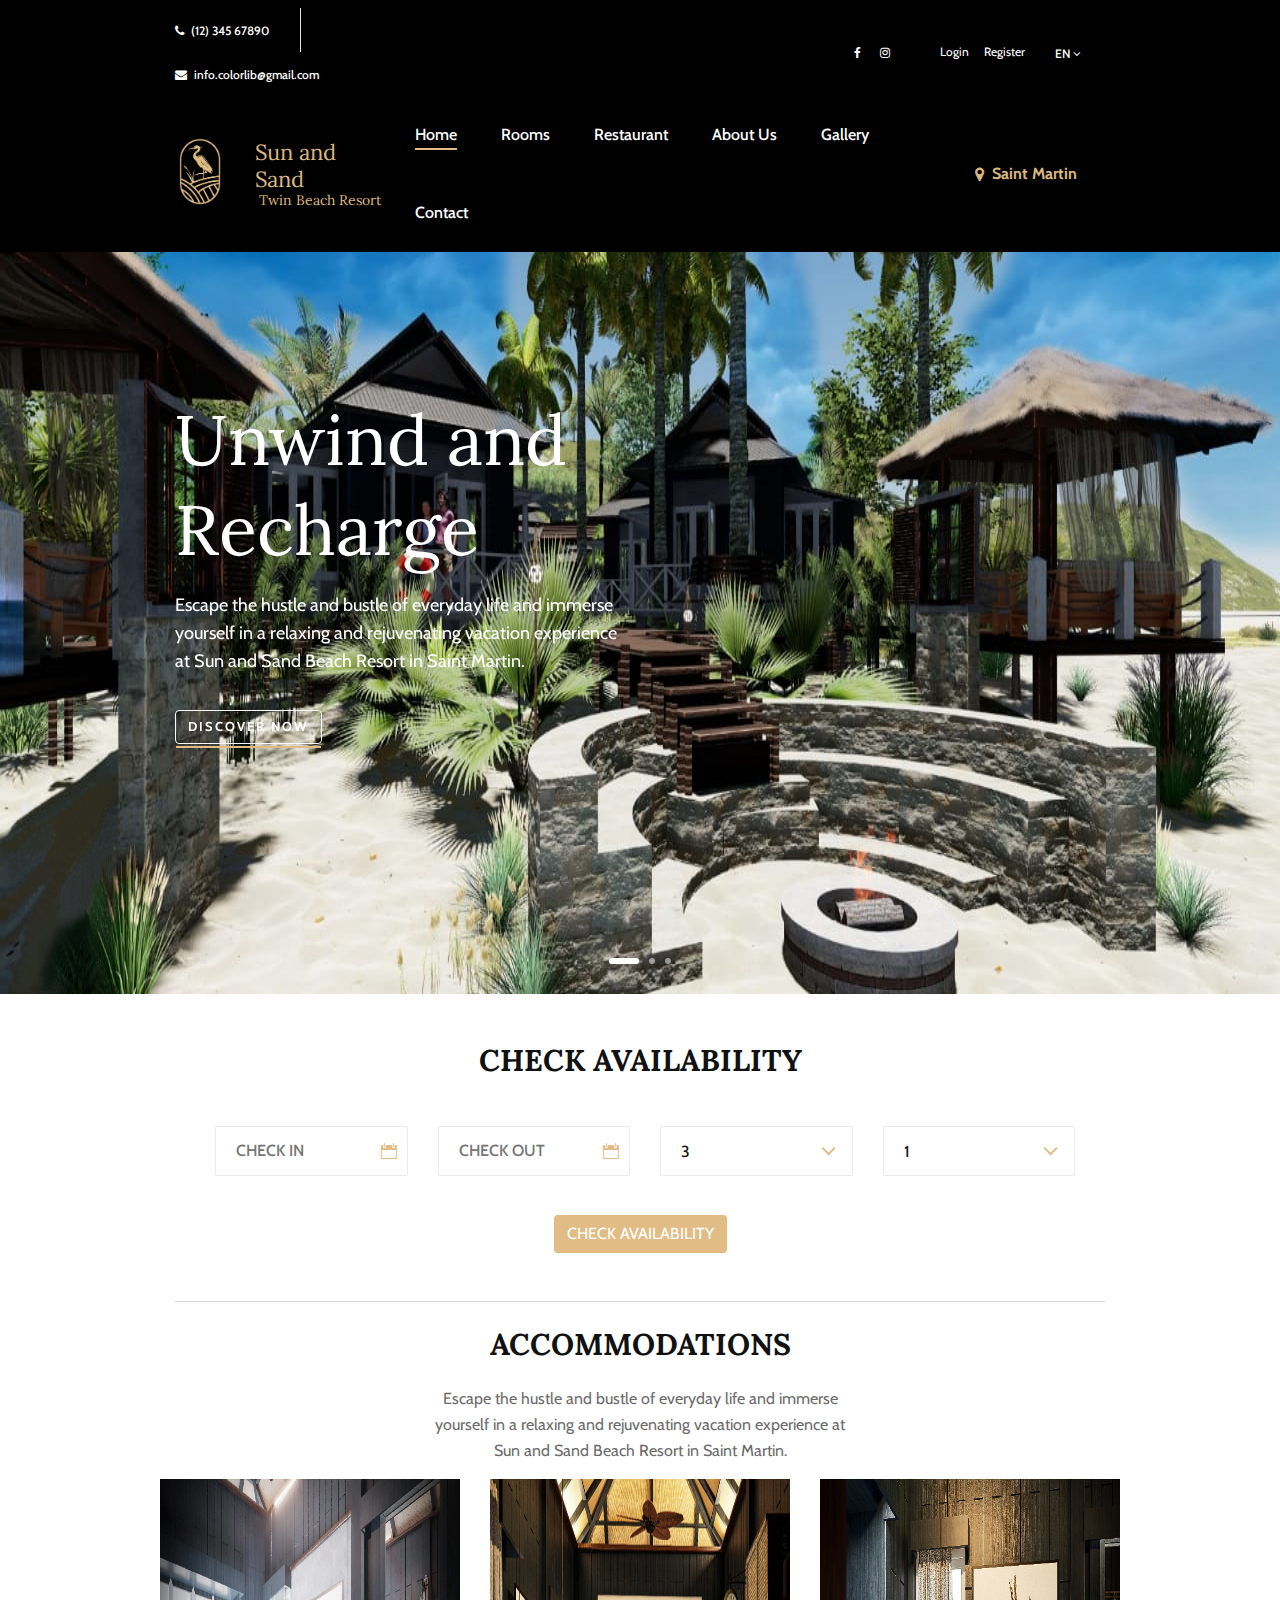
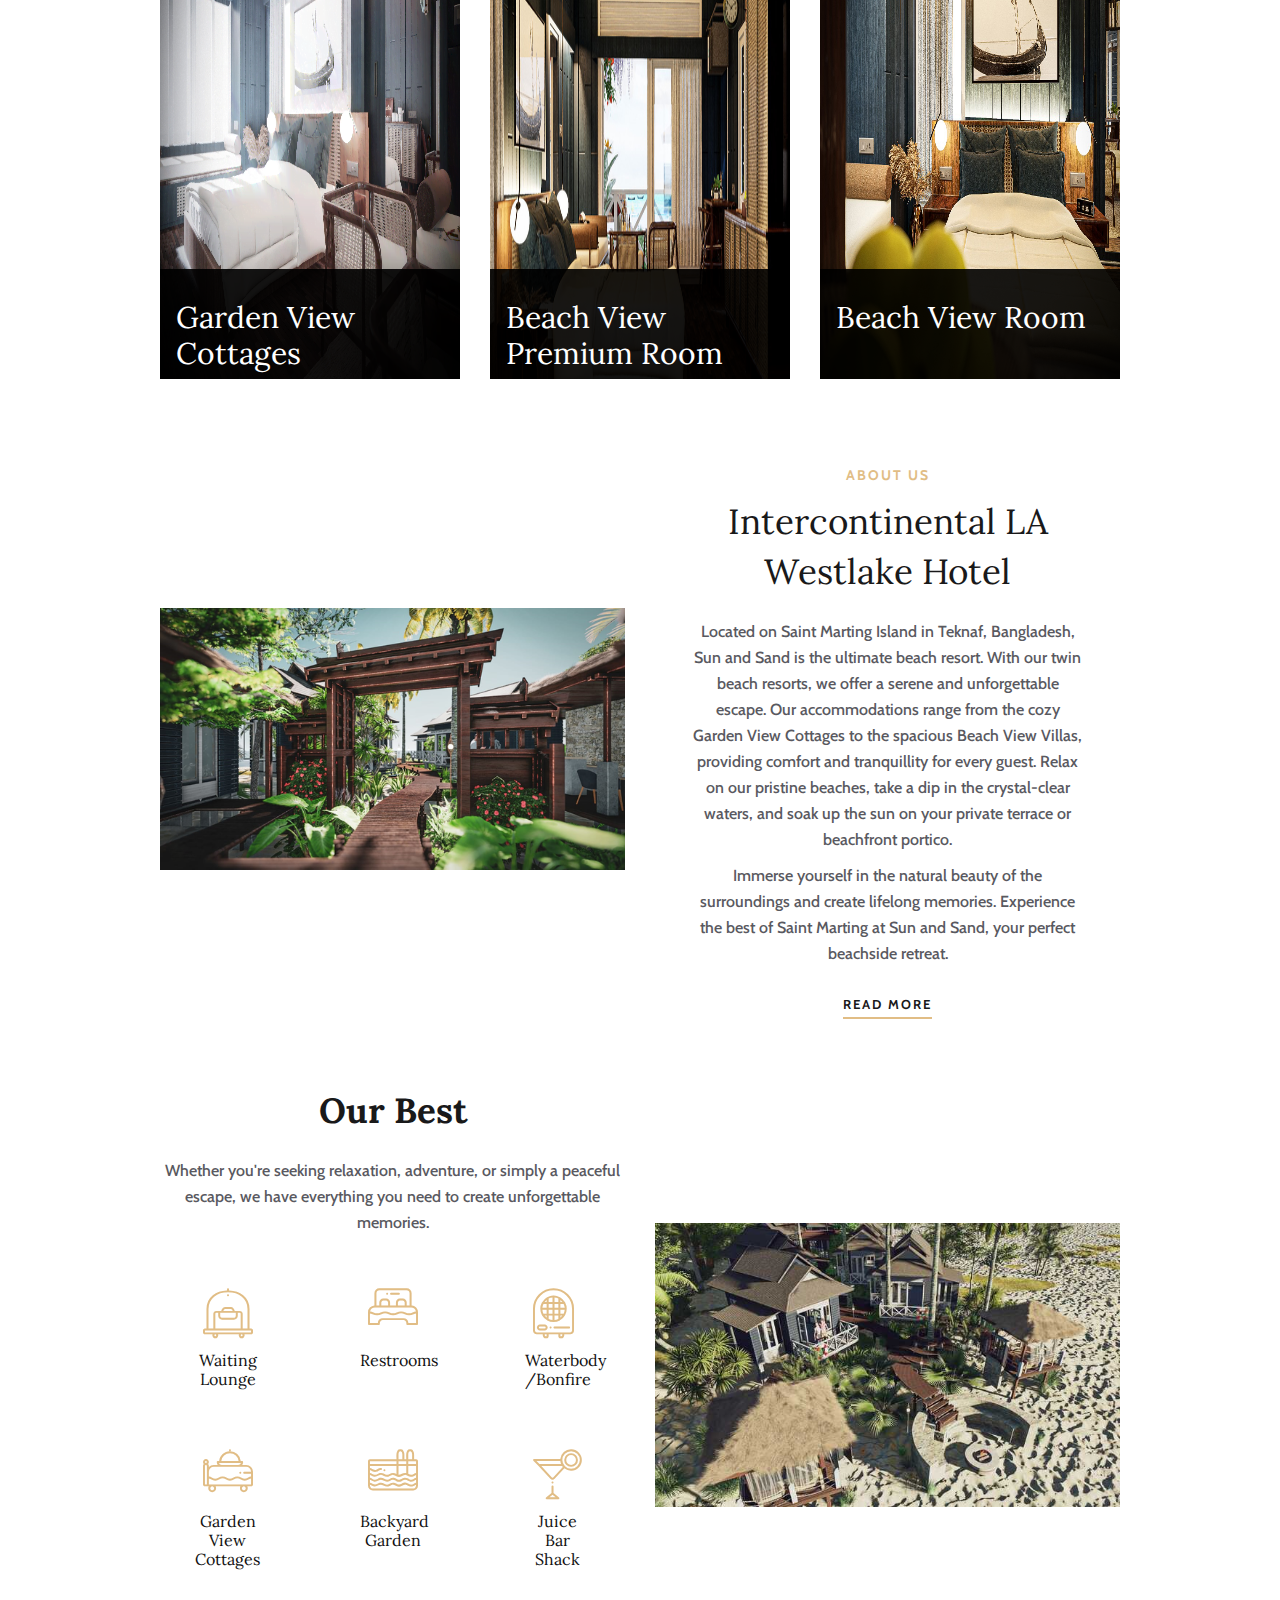
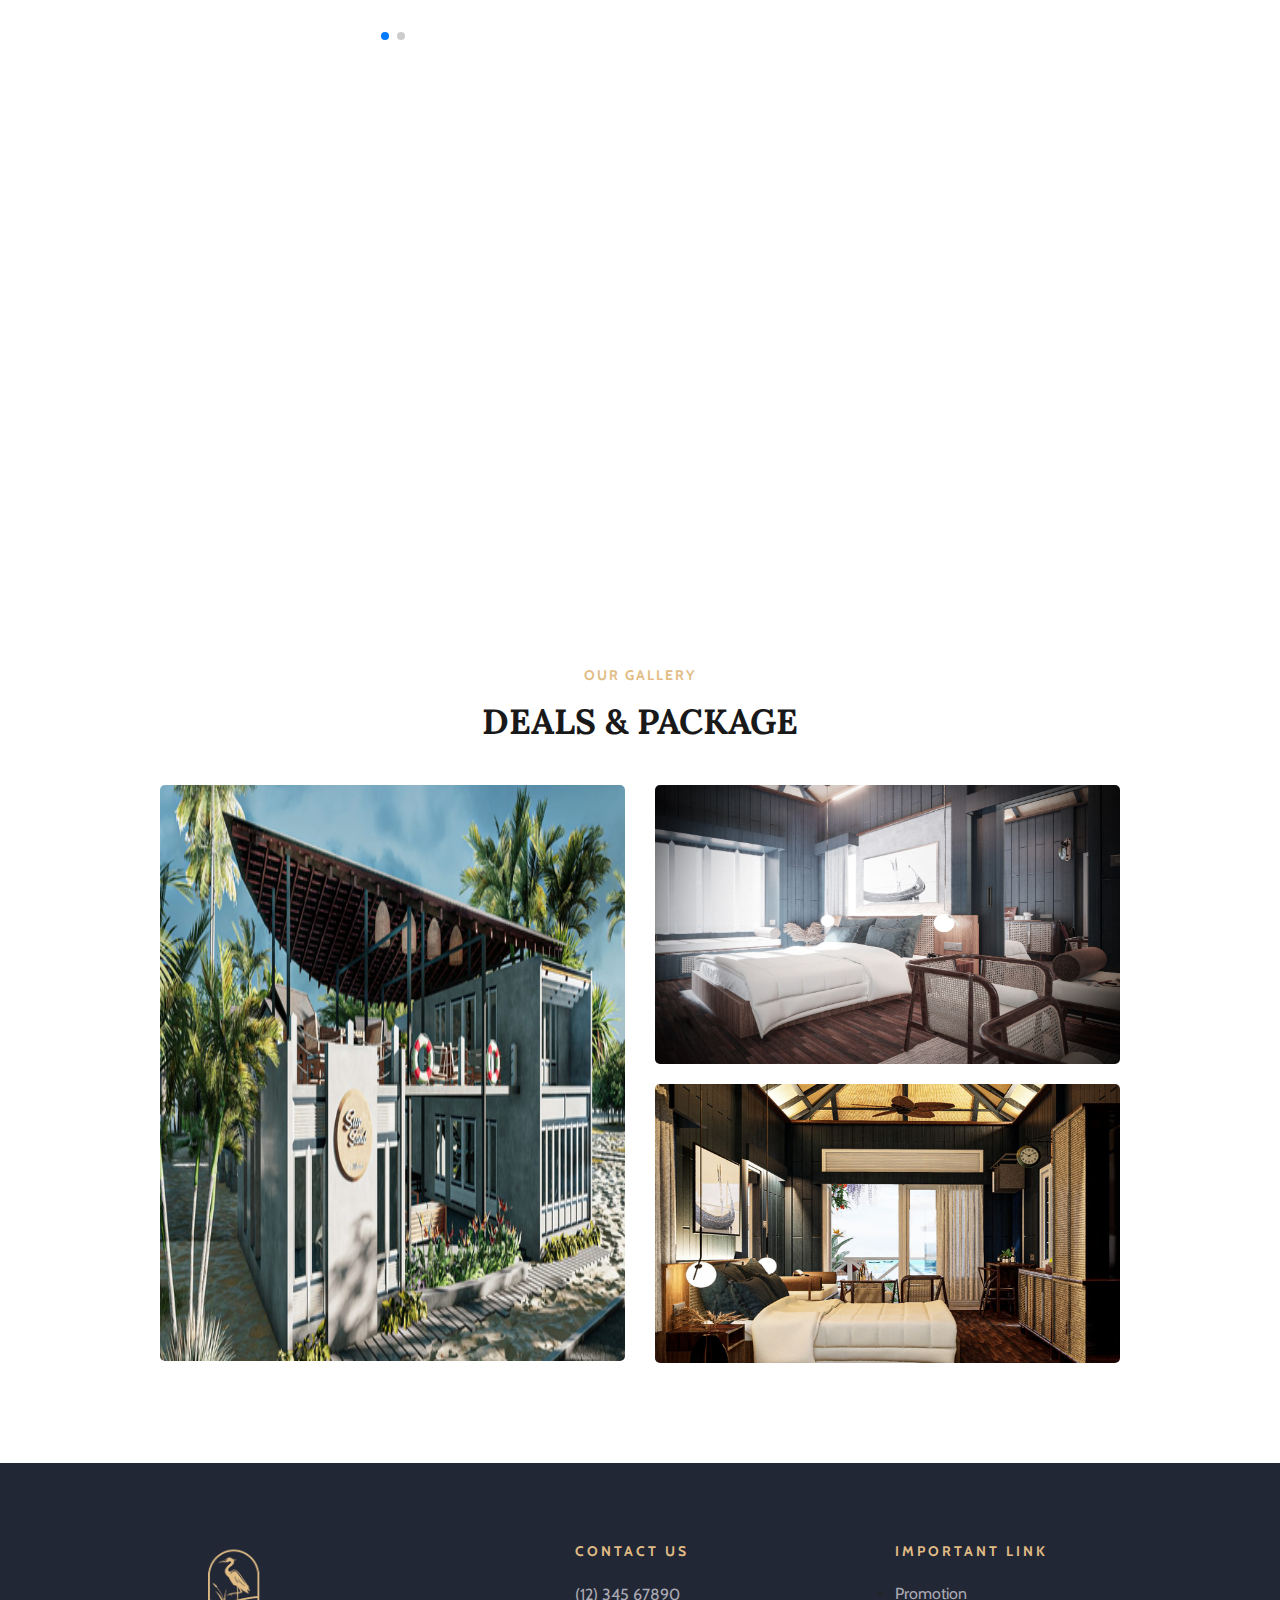
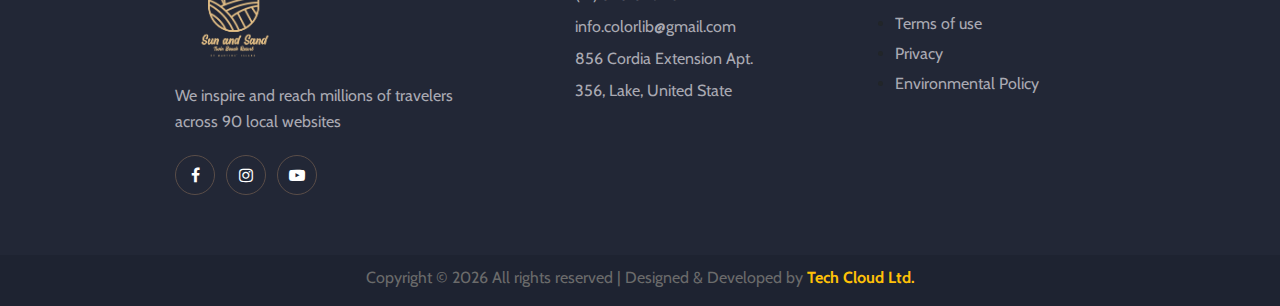
==== commit 2258fedf: "arman" ====
--- a/index.html
+++ b/index.html
@@ -790,7 +790,7 @@
             <div class="col-lg-4">
               <div class="ft-about">
                 <div class="logo">
-                  <a href="#">
+                  <a href="./index.html">
                     <img
                       src="img/LOGO-MAIN_All/Branding Study_Sun and Sand-02.png"
                       alt=""
--- a/css/style.css
+++ b/css/style.css
@@ -300,10 +300,11 @@
 }
 
 .icon-logo{
-  /* display: none; */
+  padding-bottom: 10px;
 }
 .header.sticked .icon-logo {
   display: block;
+  padding-bottom: 0;
 }
 .header.sticked .text-logo{
   display: none !important;
